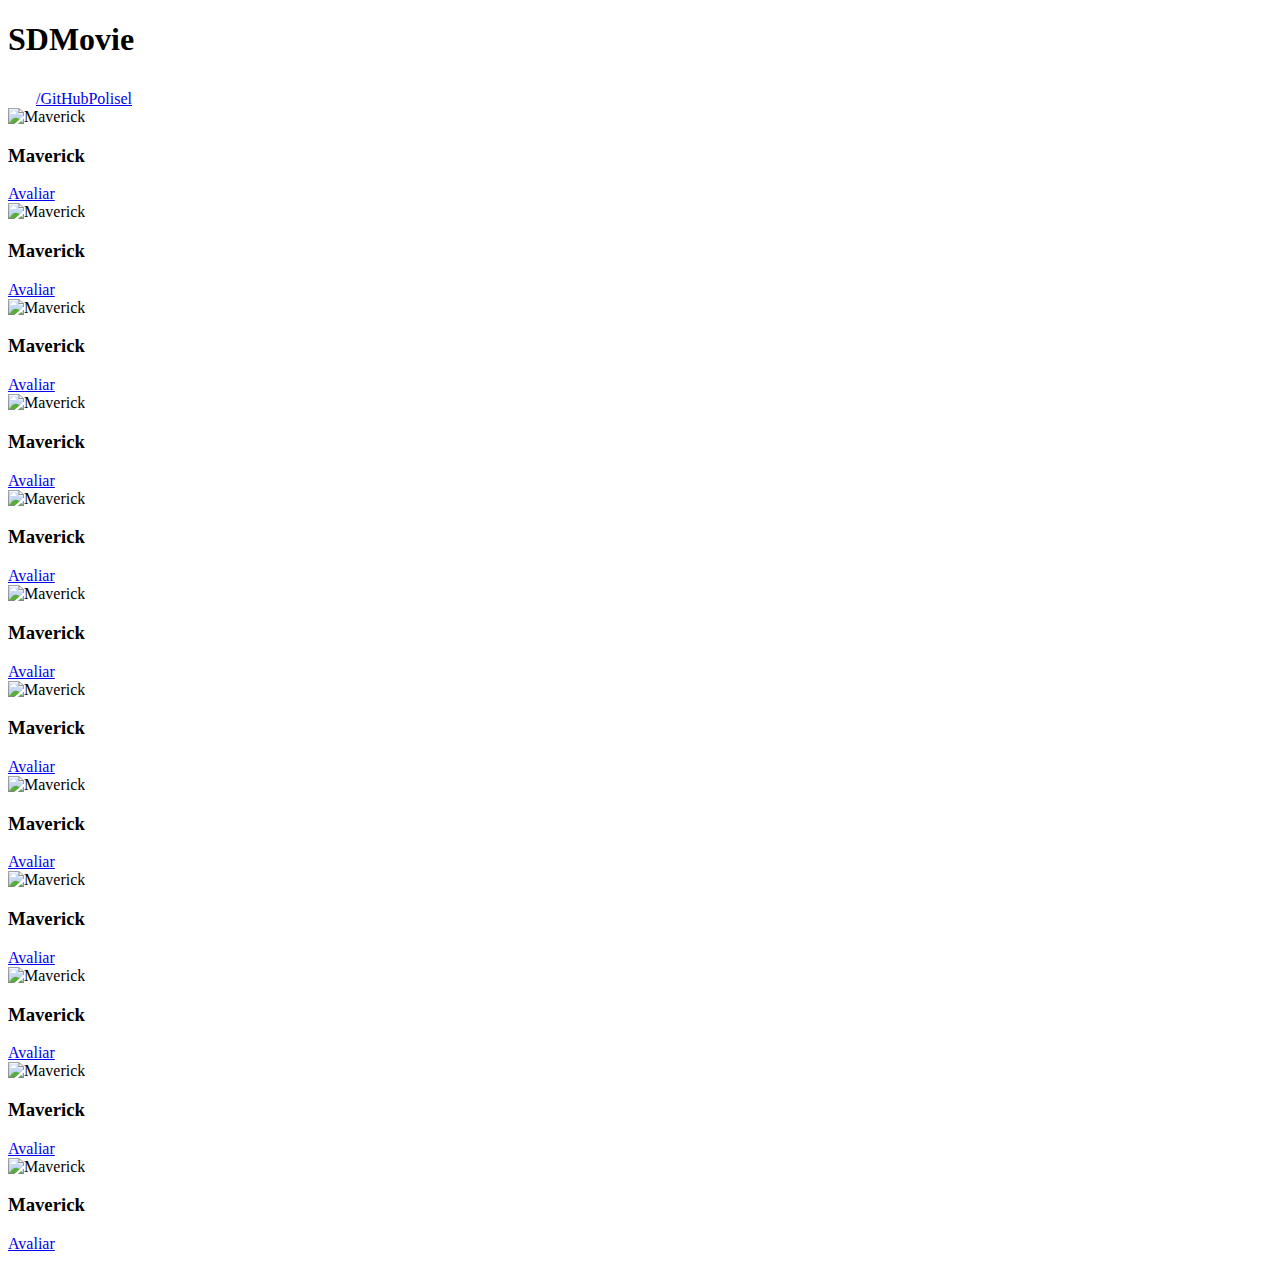
==== index.html @ a032aba0 "Formulário pt1" ====
<!DOCTYPE html>
<html lang="en">

<head>
    <meta charset="UTF-8">
    <meta http-equiv="X-UA-Compatible" content="IE=edge">
    <meta name="viewport" content="width=device-width, initial-scale=1.0">
    <title>DSMovie</title>

    <link href="https://cdn.jsdelivr.net/npm/bootstrap@5.1.3/dist/css/bootstrap.min.css" rel="stylesheet"
        integrity="sha384-1BmE4kWBq78iYhFldvKuhfTAU6auU8tT94WrHftjDbrCEXSU1oBoqyl2QvZ6jIW3" crossorigin="anonymous">

    <link rel="stylesheet" href="css/styles.css">

</head>

<body>
    <header>
        <nav class="container">
            <h1>SDMovie</h1>
            <div class="dsmovie-contact-container">
                <img src="img/github.svg" alt="GitHub">
                <a href="https://github.com/Polisel">/GitHubPolisel</a>
            </div>
        </nav>
    </header>

    <main>
        <section id="dsmovie-card-list" class="container">

            <!--row coloca os cards em formato de colunas. O bootstrap entende que cada linha tem 12 espaços, 
            então, o comando col-4 está falando que cada elemento dessa classe "dsmovie-card" ocupará 4 desses espaços. mb-3 é de margin-botton 3 deve ser o tamanho --> 
<div class="row">
    <div class="col-sm-6 col-lg-4 col-xl-3 mb-3">
            <div class="dsmovie-card">
            <img src="https://www.themoviedb.org/t/p/original/ctzKCslTsMRsOJNvAm1Mw8ytiHY.jpg" alt="Maverick">
            <div class="dsmovie-card-description">
                <h3>Maverick</h3>
                <a class="dsmovie-btn" href="form.html">Avaliar</a>
            </div>
        </div>
    </div>

    <div class="col-sm-6 col-lg-4 col-xl-3 mb-3">
        <div class="dsmovie-card">
            <img src="https://www.themoviedb.org/t/p/original/ctzKCslTsMRsOJNvAm1Mw8ytiHY.jpg" alt="Maverick">
            <div class="dsmovie-card-description">
                <h3>Maverick</h3>
                <a class="dsmovie-btn" href="form.html">Avaliar</a>
            </div>
        </div>
    </div>

    <div class="col-sm-6 col-lg-4 col-xl-3 mb-3">
        <div class="dsmovie-card">
            <img src="https://www.themoviedb.org/t/p/original/ctzKCslTsMRsOJNvAm1Mw8ytiHY.jpg" alt="Maverick">
            <div class="dsmovie-card-description">
                <h3>Maverick</h3>
                <a class="dsmovie-btn" href="form.html">Avaliar</a>
            </div>
        </div>
    </div>

    <div class="col-sm-6 col-lg-4 col-xl-3 mb-3">
        <div class="dsmovie-card">
            <img src="https://www.themoviedb.org/t/p/original/ctzKCslTsMRsOJNvAm1Mw8ytiHY.jpg" alt="Maverick">
            <div class="dsmovie-card-description">
                <h3>Maverick</h3>
                <a class="dsmovie-btn" href="form.html">Avaliar</a>
            </div>
        </div>
    </div>

    <div class="col-sm-6 col-lg-4 col-xl-3 mb-3">
        <div class="dsmovie-card">
            <img src="https://www.themoviedb.org/t/p/original/ctzKCslTsMRsOJNvAm1Mw8ytiHY.jpg" alt="Maverick">
            <div class="dsmovie-card-description">
                <h3>Maverick</h3>
                <a class="dsmovie-btn" href="form.html">Avaliar</a>
            </div>
        </div>
    </div>

    <div class="col-sm-6 col-lg-4 col-xl-3 mb-3">
        <div class="dsmovie-card">
            <img src="https://www.themoviedb.org/t/p/original/ctzKCslTsMRsOJNvAm1Mw8ytiHY.jpg" alt="Maverick">
            <div class="dsmovie-card-description">
                <h3>Maverick</h3>
                <a class="dsmovie-btn" href="form.html">Avaliar</a>
            </div>
        </div>
    </div>
    
    <div class="col-sm-6 col-lg-4 col-xl-3 mb-3">
        <div class="dsmovie-card">
            <img src="https://www.themoviedb.org/t/p/original/ctzKCslTsMRsOJNvAm1Mw8ytiHY.jpg" alt="Maverick">
            <div class="dsmovie-card-description">
                <h3>Maverick</h3>
                <a class="dsmovie-btn" href="form.html">Avaliar</a>
            </div>
        </div>
    </div>
    
    <div class="col-sm-6 col-lg-4 col-xl-3 mb-3">
        <div class="dsmovie-card">
            <img src="https://www.themoviedb.org/t/p/original/ctzKCslTsMRsOJNvAm1Mw8ytiHY.jpg" alt="Maverick">
            <div class="dsmovie-card-description">
                <h3>Maverick</h3>
                <a class="dsmovie-btn" href="form.html">Avaliar</a>
            </div>
        </div>
    </div>
    
    <div class="col-sm-6 col-lg-4 col-xl-3 mb-3">
        <div class="dsmovie-card">
            <img src="https://www.themoviedb.org/t/p/original/ctzKCslTsMRsOJNvAm1Mw8ytiHY.jpg" alt="Maverick">
            <div class="dsmovie-card-description">
                <h3>Maverick</h3>
                <a class="dsmovie-btn" href="form.html">Avaliar</a>
            </div>
        </div>
    </div>
    
    <div class="col-sm-6 col-lg-4 col-xl-3 mb-3">
        <div class="dsmovie-card">
            <img src="https://www.themoviedb.org/t/p/original/ctzKCslTsMRsOJNvAm1Mw8ytiHY.jpg" alt="Maverick">
            <div class="dsmovie-card-description">
                <h3>Maverick</h3>
                <a class="dsmovie-btn" href="form.html">Avaliar</a>
            </div>
        </div>
    </div>
    
    <div class="col-sm-6 col-lg-4 col-xl-3 mb-3">
        <div class="dsmovie-card">
            <img src="https://www.themoviedb.org/t/p/original/ctzKCslTsMRsOJNvAm1Mw8ytiHY.jpg" alt="Maverick">
            <div class="dsmovie-card-description">
                <h3>Maverick</h3>
                <a class="dsmovie-btn" href="form.html">Avaliar</a>
            </div>
        </div>
    </div>
    
    <div class="col-sm-6 col-lg-4 col-xl-3 mb-3">
        <div class="dsmovie-card">
            <img src="https://www.themoviedb.org/t/p/original/ctzKCslTsMRsOJNvAm1Mw8ytiHY.jpg" alt="Maverick">
            <div class="dsmovie-card-description">
                <h3>Maverick</h3>
                <a class="dsmovie-btn" href="form.html">Avaliar</a>
            </div>
        </div>
    </div>

</div>

            
        </section>

    </main>
</body>

</html>
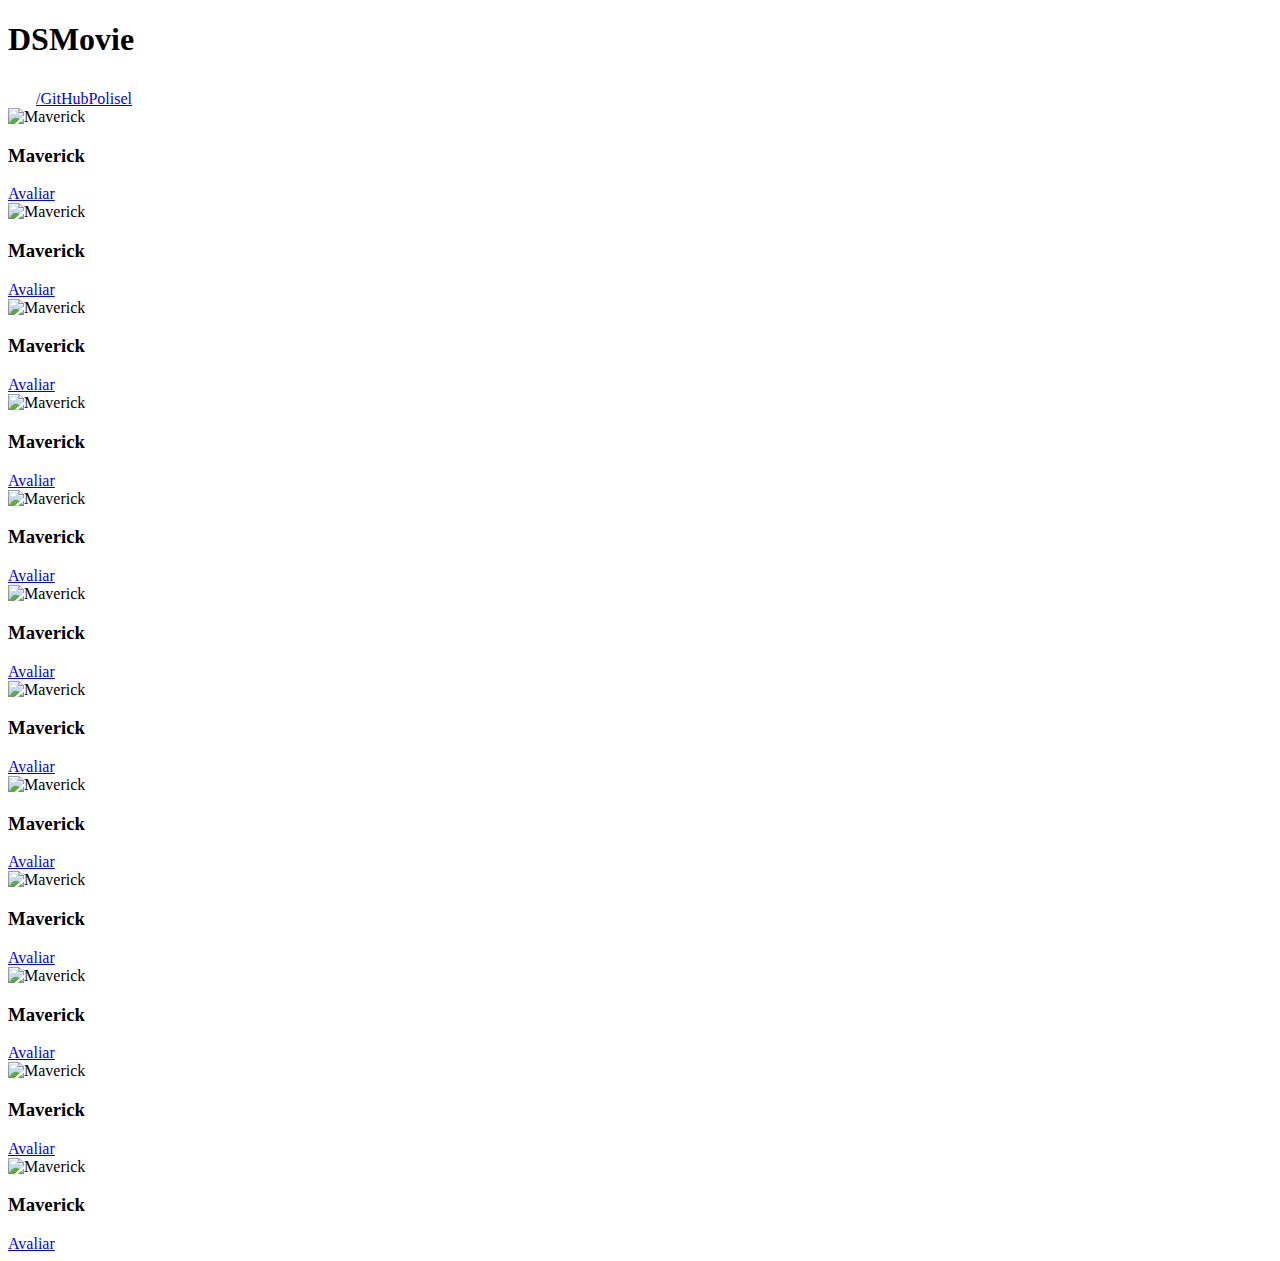
==== commit 3d4d22df: "Formulário pt2" ====
--- a/index.html
+++ b/index.html
@@ -17,7 +17,7 @@
 <body>
     <header>
         <nav class="container">
-            <h1>SDMovie</h1>
+            <h1>DSMovie</h1>
             <div class="dsmovie-contact-container">
                 <img src="img/github.svg" alt="GitHub">
                 <a href="https://github.com/Polisel">/GitHubPolisel</a>
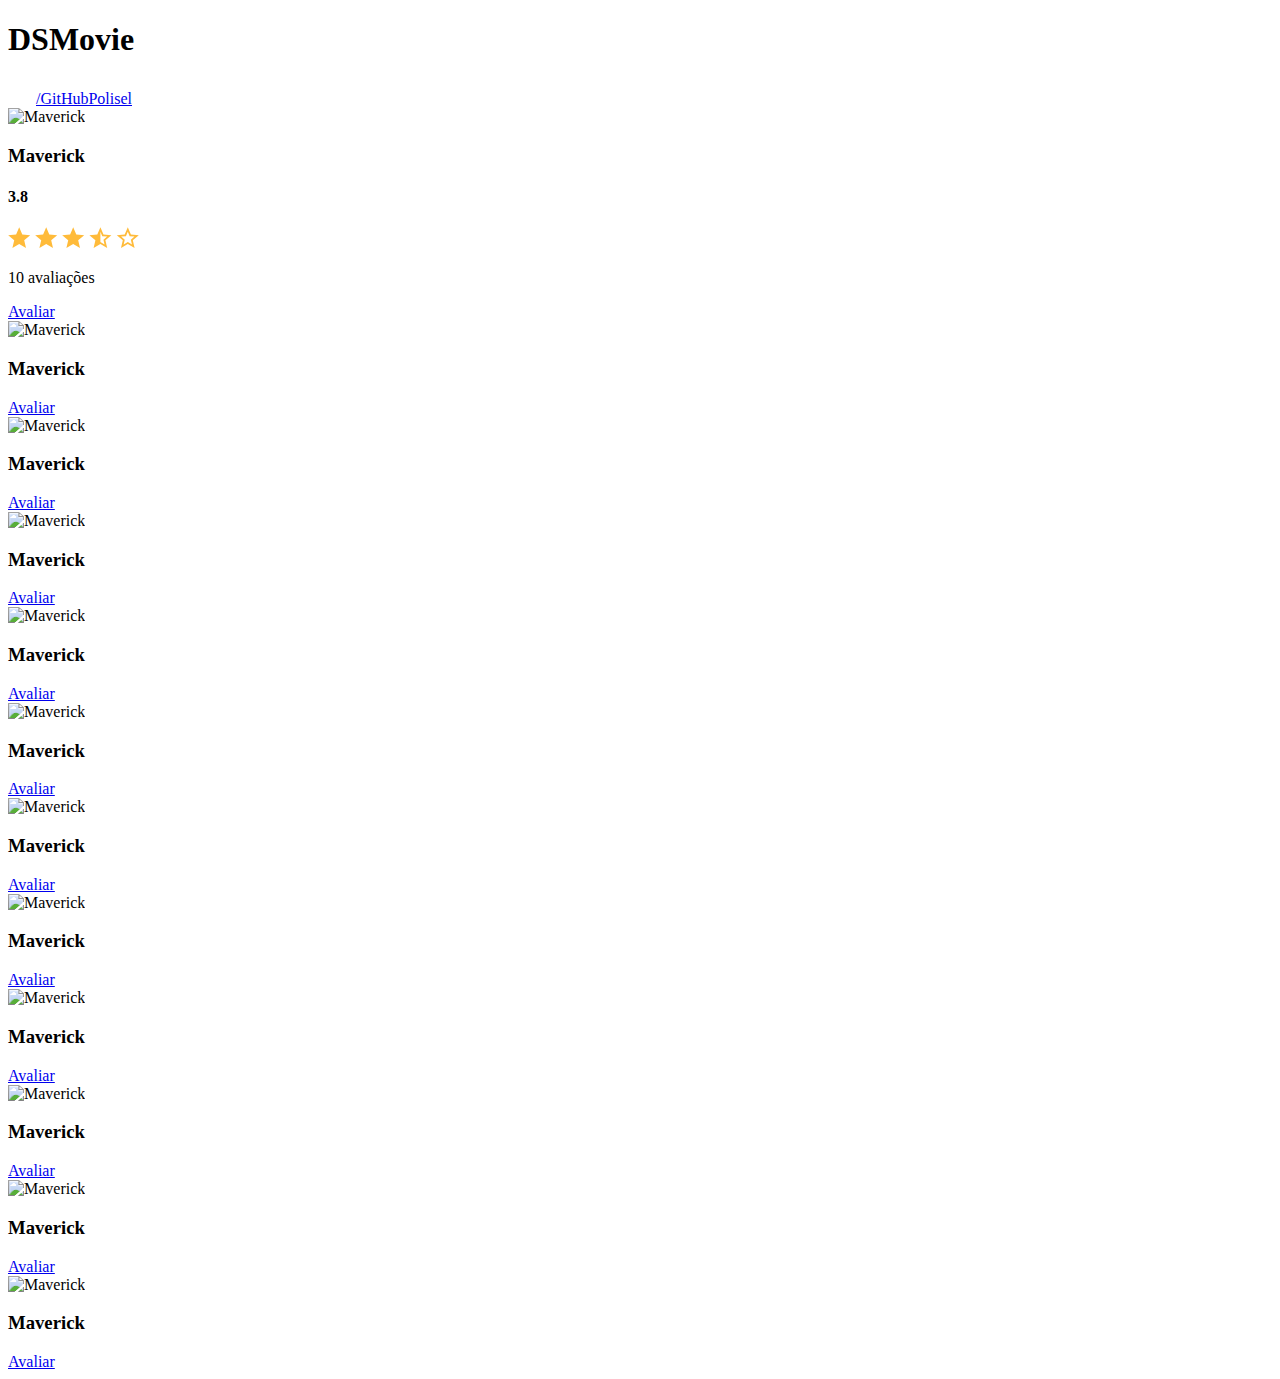
==== commit 0502f539: "Avaliação com estrelas" ====
--- a/index.html
+++ b/index.html
@@ -36,7 +36,19 @@
             <img src="https://www.themoviedb.org/t/p/original/ctzKCslTsMRsOJNvAm1Mw8ytiHY.jpg" alt="Maverick">
             <div class="dsmovie-card-description">
                 <h3>Maverick</h3>
-                <a class="dsmovie-btn" href="form.html">Avaliar</a>
+                <div class="dsmovie-card-description-bottom">
+                    <h4>3.8</h4>
+                    <div>
+                        <img src="img/star-full.svg" alt="Star">
+                        <img src="img/star-full.svg" alt="Star">
+                        <img src="img/star-full.svg" alt="Star">
+                        <img src="img/star-half.svg" alt="Star">
+                        <img src="img/star-empty.svg" alt="Star">
+                    </div>
+                    <p>10 avaliações</p>
+                    <a class="dsmovie-btn" href="form.html">Avaliar</a>
+                </div>
+                
             </div>
         </div>
     </div>
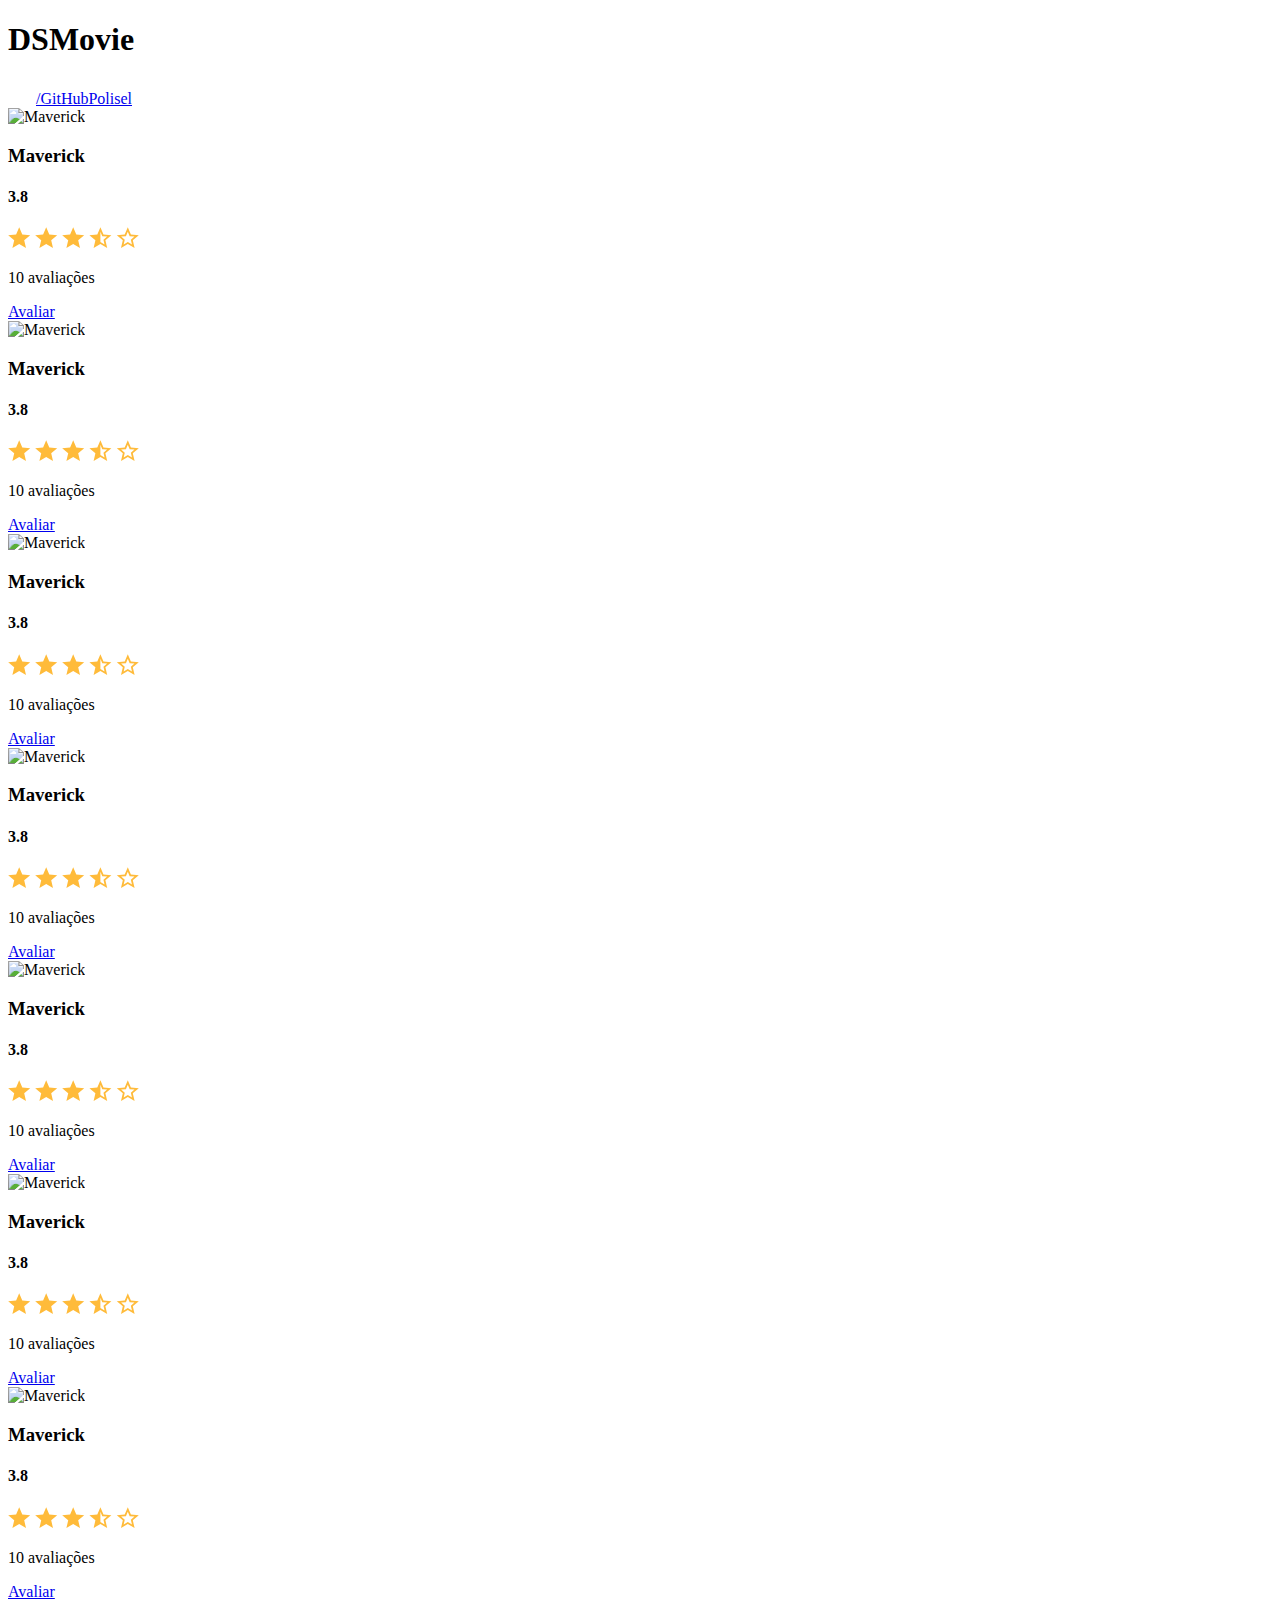
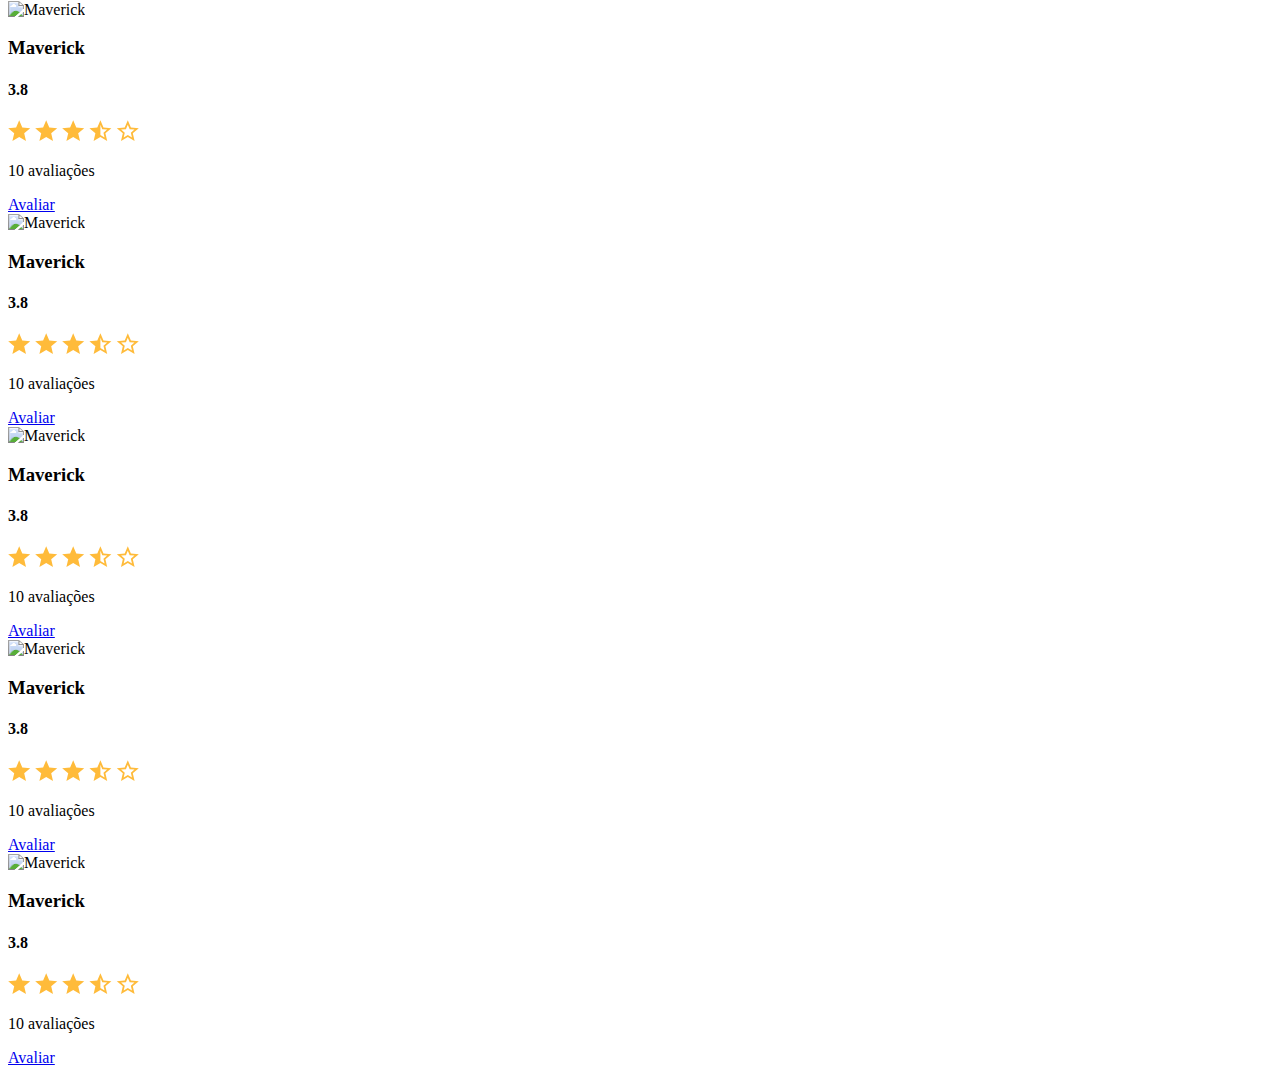
==== commit 458d9907: "Polimento da listagem" ====
--- a/index.html
+++ b/index.html
@@ -29,143 +29,291 @@
         <section id="dsmovie-card-list" class="container">
 
             <!--row coloca os cards em formato de colunas. O bootstrap entende que cada linha tem 12 espaços, 
-            então, o comando col-4 está falando que cada elemento dessa classe "dsmovie-card" ocupará 4 desses espaços. mb-3 é de margin-botton 3 deve ser o tamanho --> 
-<div class="row">
-    <div class="col-sm-6 col-lg-4 col-xl-3 mb-3">
-            <div class="dsmovie-card">
-            <img src="https://www.themoviedb.org/t/p/original/ctzKCslTsMRsOJNvAm1Mw8ytiHY.jpg" alt="Maverick">
-            <div class="dsmovie-card-description">
-                <h3>Maverick</h3>
-                <div class="dsmovie-card-description-bottom">
-                    <h4>3.8</h4>
-                    <div>
-                        <img src="img/star-full.svg" alt="Star">
-                        <img src="img/star-full.svg" alt="Star">
-                        <img src="img/star-full.svg" alt="Star">
-                        <img src="img/star-half.svg" alt="Star">
-                        <img src="img/star-empty.svg" alt="Star">
-                    </div>
-                    <p>10 avaliações</p>
-                    <a class="dsmovie-btn" href="form.html">Avaliar</a>
-                </div>
-                
+            então, o comando col-4 está falando que cada elemento dessa classe "dsmovie-card" ocupará 4 desses espaços. mb-3 é de margin-botton 3 deve ser o tamanho -->
+            <div class="row">
+                <div class="col-sm-6 col-lg-4 col-xl-3 mb-3">
+                    <div class="dsmovie-card">
+                        <img src="https://www.themoviedb.org/t/p/original/ctzKCslTsMRsOJNvAm1Mw8ytiHY.jpg"
+                            alt="Maverick">
+                        <div class="dsmovie-card-description">
+                            <h3>Maverick</h3>
+                            <div class="dsmovie-card-description-bottom">
+                                <h4>3.8</h4>
+                                <div>
+                                    <img src="img/star-full.svg" alt="Star">
+                                    <img src="img/star-full.svg" alt="Star">
+                                    <img src="img/star-full.svg" alt="Star">
+                                    <img src="img/star-half.svg" alt="Star">
+                                    <img src="img/star-empty.svg" alt="Star">
+                                </div>
+                                <p>10 avaliações</p>
+                                <a class="dsmovie-btn" href="form.html">Avaliar</a>
+                            </div>
+
+                        </div>
+                    </div>
+                </div>
+
+                <div class="col-sm-6 col-lg-4 col-xl-3 mb-3">
+                    <div class="dsmovie-card">
+                        <img src="https://www.themoviedb.org/t/p/original/ctzKCslTsMRsOJNvAm1Mw8ytiHY.jpg"
+                            alt="Maverick">
+                        <div class="dsmovie-card-description">
+                            <h3>Maverick</h3>
+                            <div class="dsmovie-card-description-bottom">
+                                <h4>3.8</h4>
+                                <div>
+                                    <img src="img/star-full.svg" alt="Star">
+                                    <img src="img/star-full.svg" alt="Star">
+                                    <img src="img/star-full.svg" alt="Star">
+                                    <img src="img/star-half.svg" alt="Star">
+                                    <img src="img/star-empty.svg" alt="Star">
+                                </div>
+                                <p>10 avaliações</p>
+                                <a class="dsmovie-btn" href="form.html">Avaliar</a>
+                            </div>
+
+                        </div>
+                    </div>
+                </div>
+
+                <div class="col-sm-6 col-lg-4 col-xl-3 mb-3">
+                    <div class="dsmovie-card">
+                        <img src="https://www.themoviedb.org/t/p/original/ctzKCslTsMRsOJNvAm1Mw8ytiHY.jpg"
+                            alt="Maverick">
+                        <div class="dsmovie-card-description">
+                            <h3>Maverick</h3>
+                            <div class="dsmovie-card-description-bottom">
+                                <h4>3.8</h4>
+                                <div>
+                                    <img src="img/star-full.svg" alt="Star">
+                                    <img src="img/star-full.svg" alt="Star">
+                                    <img src="img/star-full.svg" alt="Star">
+                                    <img src="img/star-half.svg" alt="Star">
+                                    <img src="img/star-empty.svg" alt="Star">
+                                </div>
+                                <p>10 avaliações</p>
+                                <a class="dsmovie-btn" href="form.html">Avaliar</a>
+                            </div>
+
+                        </div>
+                    </div>
+                </div>
+
+                <div class="col-sm-6 col-lg-4 col-xl-3 mb-3">
+                    <div class="dsmovie-card">
+                        <img src="https://www.themoviedb.org/t/p/original/ctzKCslTsMRsOJNvAm1Mw8ytiHY.jpg"
+                            alt="Maverick">
+                        <div class="dsmovie-card-description">
+                            <h3>Maverick</h3>
+                            <div class="dsmovie-card-description-bottom">
+                                <h4>3.8</h4>
+                                <div>
+                                    <img src="img/star-full.svg" alt="Star">
+                                    <img src="img/star-full.svg" alt="Star">
+                                    <img src="img/star-full.svg" alt="Star">
+                                    <img src="img/star-half.svg" alt="Star">
+                                    <img src="img/star-empty.svg" alt="Star">
+                                </div>
+                                <p>10 avaliações</p>
+                                <a class="dsmovie-btn" href="form.html">Avaliar</a>
+                            </div>
+
+                        </div>
+                    </div>
+                </div>
+
+                <div class="col-sm-6 col-lg-4 col-xl-3 mb-3">
+                    <div class="dsmovie-card">
+                        <img src="https://www.themoviedb.org/t/p/original/ctzKCslTsMRsOJNvAm1Mw8ytiHY.jpg"
+                            alt="Maverick">
+                        <div class="dsmovie-card-description">
+                            <h3>Maverick</h3>
+                            <div class="dsmovie-card-description-bottom">
+                                <h4>3.8</h4>
+                                <div>
+                                    <img src="img/star-full.svg" alt="Star">
+                                    <img src="img/star-full.svg" alt="Star">
+                                    <img src="img/star-full.svg" alt="Star">
+                                    <img src="img/star-half.svg" alt="Star">
+                                    <img src="img/star-empty.svg" alt="Star">
+                                </div>
+                                <p>10 avaliações</p>
+                                <a class="dsmovie-btn" href="form.html">Avaliar</a>
+                            </div>
+
+                        </div>
+                    </div>
+                </div>
+
+                <div class="col-sm-6 col-lg-4 col-xl-3 mb-3">
+                    <div class="dsmovie-card">
+                        <img src="https://www.themoviedb.org/t/p/original/ctzKCslTsMRsOJNvAm1Mw8ytiHY.jpg"
+                            alt="Maverick">
+                        <div class="dsmovie-card-description">
+                            <h3>Maverick</h3>
+                            <div class="dsmovie-card-description-bottom">
+                                <h4>3.8</h4>
+                                <div>
+                                    <img src="img/star-full.svg" alt="Star">
+                                    <img src="img/star-full.svg" alt="Star">
+                                    <img src="img/star-full.svg" alt="Star">
+                                    <img src="img/star-half.svg" alt="Star">
+                                    <img src="img/star-empty.svg" alt="Star">
+                                </div>
+                                <p>10 avaliações</p>
+                                <a class="dsmovie-btn" href="form.html">Avaliar</a>
+                            </div>
+
+                        </div>
+                    </div>
+                </div>
+
+                <div class="col-sm-6 col-lg-4 col-xl-3 mb-3">
+                    <div class="dsmovie-card">
+                        <img src="https://www.themoviedb.org/t/p/original/ctzKCslTsMRsOJNvAm1Mw8ytiHY.jpg"
+                            alt="Maverick">
+                        <div class="dsmovie-card-description">
+                            <h3>Maverick</h3>
+                            <div class="dsmovie-card-description-bottom">
+                                <h4>3.8</h4>
+                                <div>
+                                    <img src="img/star-full.svg" alt="Star">
+                                    <img src="img/star-full.svg" alt="Star">
+                                    <img src="img/star-full.svg" alt="Star">
+                                    <img src="img/star-half.svg" alt="Star">
+                                    <img src="img/star-empty.svg" alt="Star">
+                                </div>
+                                <p>10 avaliações</p>
+                                <a class="dsmovie-btn" href="form.html">Avaliar</a>
+                            </div>
+
+                        </div>
+                    </div>
+                </div>
+
+                <div class="col-sm-6 col-lg-4 col-xl-3 mb-3">
+                    <div class="dsmovie-card">
+                        <img src="https://www.themoviedb.org/t/p/original/ctzKCslTsMRsOJNvAm1Mw8ytiHY.jpg"
+                            alt="Maverick">
+                        <div class="dsmovie-card-description">
+                            <h3>Maverick</h3>
+                            <div class="dsmovie-card-description-bottom">
+                                <h4>3.8</h4>
+                                <div>
+                                    <img src="img/star-full.svg" alt="Star">
+                                    <img src="img/star-full.svg" alt="Star">
+                                    <img src="img/star-full.svg" alt="Star">
+                                    <img src="img/star-half.svg" alt="Star">
+                                    <img src="img/star-empty.svg" alt="Star">
+                                </div>
+                                <p>10 avaliações</p>
+                                <a class="dsmovie-btn" href="form.html">Avaliar</a>
+                            </div>
+
+                        </div>
+                    </div>
+                </div>
+
+                <div class="col-sm-6 col-lg-4 col-xl-3 mb-3">
+                    <div class="dsmovie-card">
+                        <img src="https://www.themoviedb.org/t/p/original/ctzKCslTsMRsOJNvAm1Mw8ytiHY.jpg"
+                            alt="Maverick">
+                        <div class="dsmovie-card-description">
+                            <h3>Maverick</h3>
+                            <div class="dsmovie-card-description-bottom">
+                                <h4>3.8</h4>
+                                <div>
+                                    <img src="img/star-full.svg" alt="Star">
+                                    <img src="img/star-full.svg" alt="Star">
+                                    <img src="img/star-full.svg" alt="Star">
+                                    <img src="img/star-half.svg" alt="Star">
+                                    <img src="img/star-empty.svg" alt="Star">
+                                </div>
+                                <p>10 avaliações</p>
+                                <a class="dsmovie-btn" href="form.html">Avaliar</a>
+                            </div>
+
+                        </div>
+                    </div>
+                </div>
+
+                <div class="col-sm-6 col-lg-4 col-xl-3 mb-3">
+                    <div class="dsmovie-card">
+                        <img src="https://www.themoviedb.org/t/p/original/ctzKCslTsMRsOJNvAm1Mw8ytiHY.jpg"
+                            alt="Maverick">
+                        <div class="dsmovie-card-description">
+                            <h3>Maverick</h3>
+                            <div class="dsmovie-card-description-bottom">
+                                <h4>3.8</h4>
+                                <div>
+                                    <img src="img/star-full.svg" alt="Star">
+                                    <img src="img/star-full.svg" alt="Star">
+                                    <img src="img/star-full.svg" alt="Star">
+                                    <img src="img/star-half.svg" alt="Star">
+                                    <img src="img/star-empty.svg" alt="Star">
+                                </div>
+                                <p>10 avaliações</p>
+                                <a class="dsmovie-btn" href="form.html">Avaliar</a>
+                            </div>
+
+                        </div>
+                    </div>
+                </div>
+
+                <div class="col-sm-6 col-lg-4 col-xl-3 mb-3">
+                    <div class="dsmovie-card">
+                        <img src="https://www.themoviedb.org/t/p/original/ctzKCslTsMRsOJNvAm1Mw8ytiHY.jpg"
+                            alt="Maverick">
+                        <div class="dsmovie-card-description">
+                            <h3>Maverick</h3>
+                            <div class="dsmovie-card-description-bottom">
+                                <h4>3.8</h4>
+                                <div>
+                                    <img src="img/star-full.svg" alt="Star">
+                                    <img src="img/star-full.svg" alt="Star">
+                                    <img src="img/star-full.svg" alt="Star">
+                                    <img src="img/star-half.svg" alt="Star">
+                                    <img src="img/star-empty.svg" alt="Star">
+                                </div>
+                                <p>10 avaliações</p>
+                                <a class="dsmovie-btn" href="form.html">Avaliar</a>
+                            </div>
+
+                        </div>
+                    </div>
+                </div>
+
+                <div class="col-sm-6 col-lg-4 col-xl-3 mb-3">
+                    <div class="dsmovie-card">
+                        <img src="https://www.themoviedb.org/t/p/original/ctzKCslTsMRsOJNvAm1Mw8ytiHY.jpg"
+                            alt="Maverick">
+                        <div class="dsmovie-card-description">
+                            <h3>Maverick</h3>
+                            <div class="dsmovie-card-description-bottom">
+                                <h4>3.8</h4>
+                                <div>
+                                    <img src="img/star-full.svg" alt="Star">
+                                    <img src="img/star-full.svg" alt="Star">
+                                    <img src="img/star-full.svg" alt="Star">
+                                    <img src="img/star-half.svg" alt="Star">
+                                    <img src="img/star-empty.svg" alt="Star">
+                                </div>
+                                <p>10 avaliações</p>
+                                <a class="dsmovie-btn" href="form.html">Avaliar</a>
+                            </div>
+
+                        </div>
+                    </div>
+                </div>
+
+
+
+
+
             </div>
-        </div>
-    </div>
-
-    <div class="col-sm-6 col-lg-4 col-xl-3 mb-3">
-        <div class="dsmovie-card">
-            <img src="https://www.themoviedb.org/t/p/original/ctzKCslTsMRsOJNvAm1Mw8ytiHY.jpg" alt="Maverick">
-            <div class="dsmovie-card-description">
-                <h3>Maverick</h3>
-                <a class="dsmovie-btn" href="form.html">Avaliar</a>
-            </div>
-        </div>
-    </div>
-
-    <div class="col-sm-6 col-lg-4 col-xl-3 mb-3">
-        <div class="dsmovie-card">
-            <img src="https://www.themoviedb.org/t/p/original/ctzKCslTsMRsOJNvAm1Mw8ytiHY.jpg" alt="Maverick">
-            <div class="dsmovie-card-description">
-                <h3>Maverick</h3>
-                <a class="dsmovie-btn" href="form.html">Avaliar</a>
-            </div>
-        </div>
-    </div>
-
-    <div class="col-sm-6 col-lg-4 col-xl-3 mb-3">
-        <div class="dsmovie-card">
-            <img src="https://www.themoviedb.org/t/p/original/ctzKCslTsMRsOJNvAm1Mw8ytiHY.jpg" alt="Maverick">
-            <div class="dsmovie-card-description">
-                <h3>Maverick</h3>
-                <a class="dsmovie-btn" href="form.html">Avaliar</a>
-            </div>
-        </div>
-    </div>
-
-    <div class="col-sm-6 col-lg-4 col-xl-3 mb-3">
-        <div class="dsmovie-card">
-            <img src="https://www.themoviedb.org/t/p/original/ctzKCslTsMRsOJNvAm1Mw8ytiHY.jpg" alt="Maverick">
-            <div class="dsmovie-card-description">
-                <h3>Maverick</h3>
-                <a class="dsmovie-btn" href="form.html">Avaliar</a>
-            </div>
-        </div>
-    </div>
-
-    <div class="col-sm-6 col-lg-4 col-xl-3 mb-3">
-        <div class="dsmovie-card">
-            <img src="https://www.themoviedb.org/t/p/original/ctzKCslTsMRsOJNvAm1Mw8ytiHY.jpg" alt="Maverick">
-            <div class="dsmovie-card-description">
-                <h3>Maverick</h3>
-                <a class="dsmovie-btn" href="form.html">Avaliar</a>
-            </div>
-        </div>
-    </div>
-    
-    <div class="col-sm-6 col-lg-4 col-xl-3 mb-3">
-        <div class="dsmovie-card">
-            <img src="https://www.themoviedb.org/t/p/original/ctzKCslTsMRsOJNvAm1Mw8ytiHY.jpg" alt="Maverick">
-            <div class="dsmovie-card-description">
-                <h3>Maverick</h3>
-                <a class="dsmovie-btn" href="form.html">Avaliar</a>
-            </div>
-        </div>
-    </div>
-    
-    <div class="col-sm-6 col-lg-4 col-xl-3 mb-3">
-        <div class="dsmovie-card">
-            <img src="https://www.themoviedb.org/t/p/original/ctzKCslTsMRsOJNvAm1Mw8ytiHY.jpg" alt="Maverick">
-            <div class="dsmovie-card-description">
-                <h3>Maverick</h3>
-                <a class="dsmovie-btn" href="form.html">Avaliar</a>
-            </div>
-        </div>
-    </div>
-    
-    <div class="col-sm-6 col-lg-4 col-xl-3 mb-3">
-        <div class="dsmovie-card">
-            <img src="https://www.themoviedb.org/t/p/original/ctzKCslTsMRsOJNvAm1Mw8ytiHY.jpg" alt="Maverick">
-            <div class="dsmovie-card-description">
-                <h3>Maverick</h3>
-                <a class="dsmovie-btn" href="form.html">Avaliar</a>
-            </div>
-        </div>
-    </div>
-    
-    <div class="col-sm-6 col-lg-4 col-xl-3 mb-3">
-        <div class="dsmovie-card">
-            <img src="https://www.themoviedb.org/t/p/original/ctzKCslTsMRsOJNvAm1Mw8ytiHY.jpg" alt="Maverick">
-            <div class="dsmovie-card-description">
-                <h3>Maverick</h3>
-                <a class="dsmovie-btn" href="form.html">Avaliar</a>
-            </div>
-        </div>
-    </div>
-    
-    <div class="col-sm-6 col-lg-4 col-xl-3 mb-3">
-        <div class="dsmovie-card">
-            <img src="https://www.themoviedb.org/t/p/original/ctzKCslTsMRsOJNvAm1Mw8ytiHY.jpg" alt="Maverick">
-            <div class="dsmovie-card-description">
-                <h3>Maverick</h3>
-                <a class="dsmovie-btn" href="form.html">Avaliar</a>
-            </div>
-        </div>
-    </div>
-    
-    <div class="col-sm-6 col-lg-4 col-xl-3 mb-3">
-        <div class="dsmovie-card">
-            <img src="https://www.themoviedb.org/t/p/original/ctzKCslTsMRsOJNvAm1Mw8ytiHY.jpg" alt="Maverick">
-            <div class="dsmovie-card-description">
-                <h3>Maverick</h3>
-                <a class="dsmovie-btn" href="form.html">Avaliar</a>
-            </div>
-        </div>
-    </div>
-
-</div>
-
-            
+
+
         </section>
 
     </main>
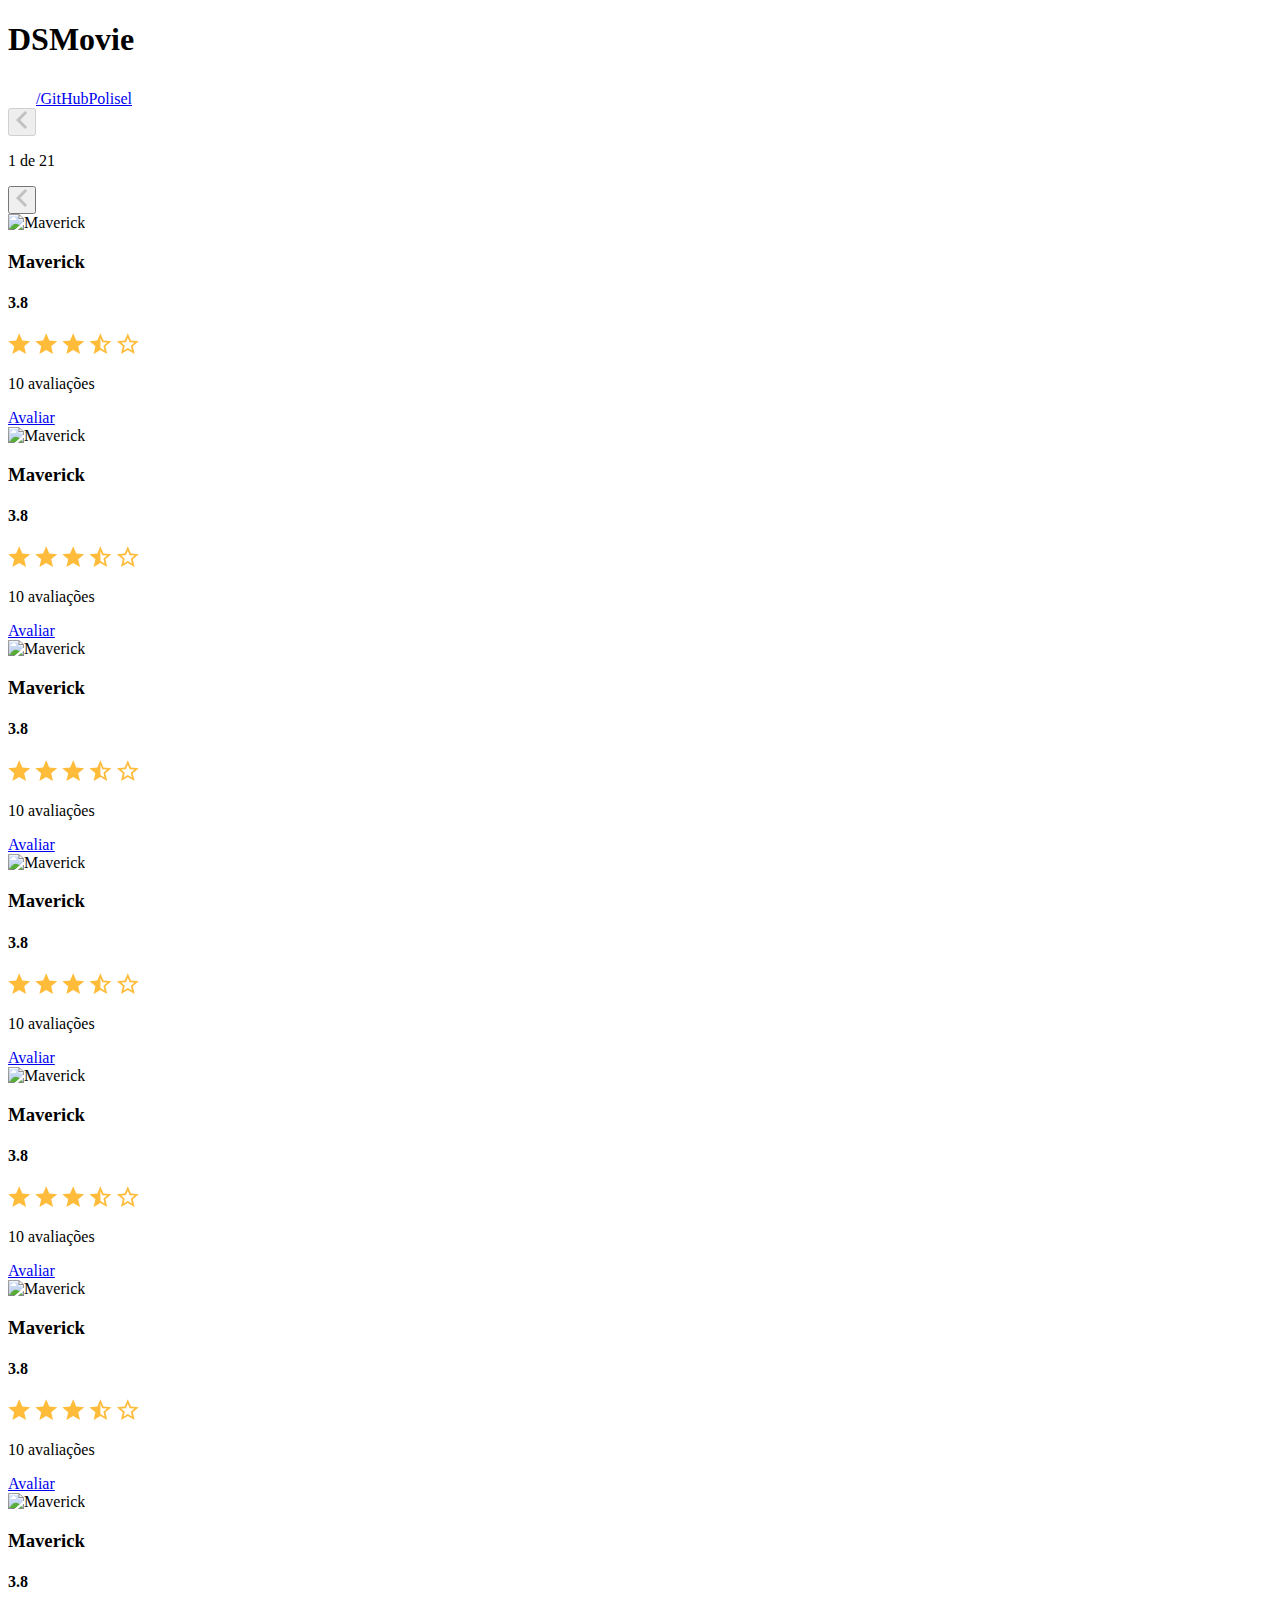
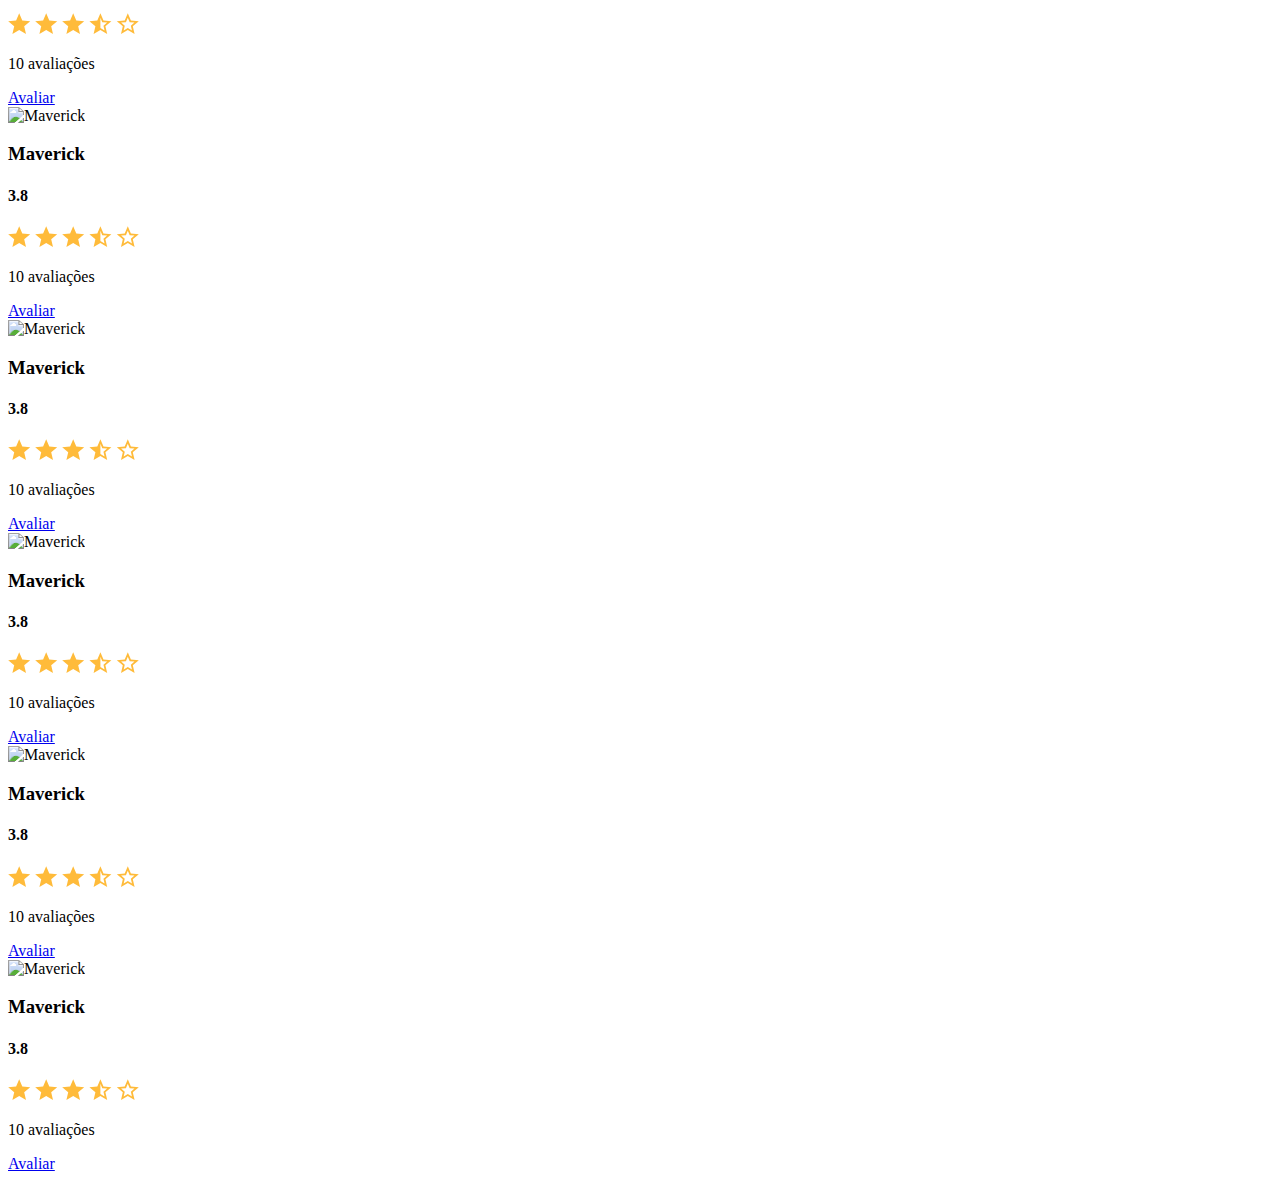
==== commit 8e7b895e: "Componente de paginação" ====
--- a/index.html
+++ b/index.html
@@ -28,6 +28,21 @@
     <main>
         <section id="dsmovie-card-list" class="container">
 
+            <div class="dsmovie-pagination-container">
+                <div class="dsmovie-pagination-box">
+                    <button disabled>
+                        <img src="img/arrow.svg" alt="voltar">
+                    </button>
+                    <p>1 de 21</p>
+                    <button>
+                        <img class="dsmovie-flip-horizontal" src="img/arrow.svg" alt="próxima">
+                    </button>
+
+                </div>
+
+
+            </div>
+
             <!--row coloca os cards em formato de colunas. O bootstrap entende que cada linha tem 12 espaços, 
             então, o comando col-4 está falando que cada elemento dessa classe "dsmovie-card" ocupará 4 desses espaços. mb-3 é de margin-botton 3 deve ser o tamanho -->
             <div class="row">
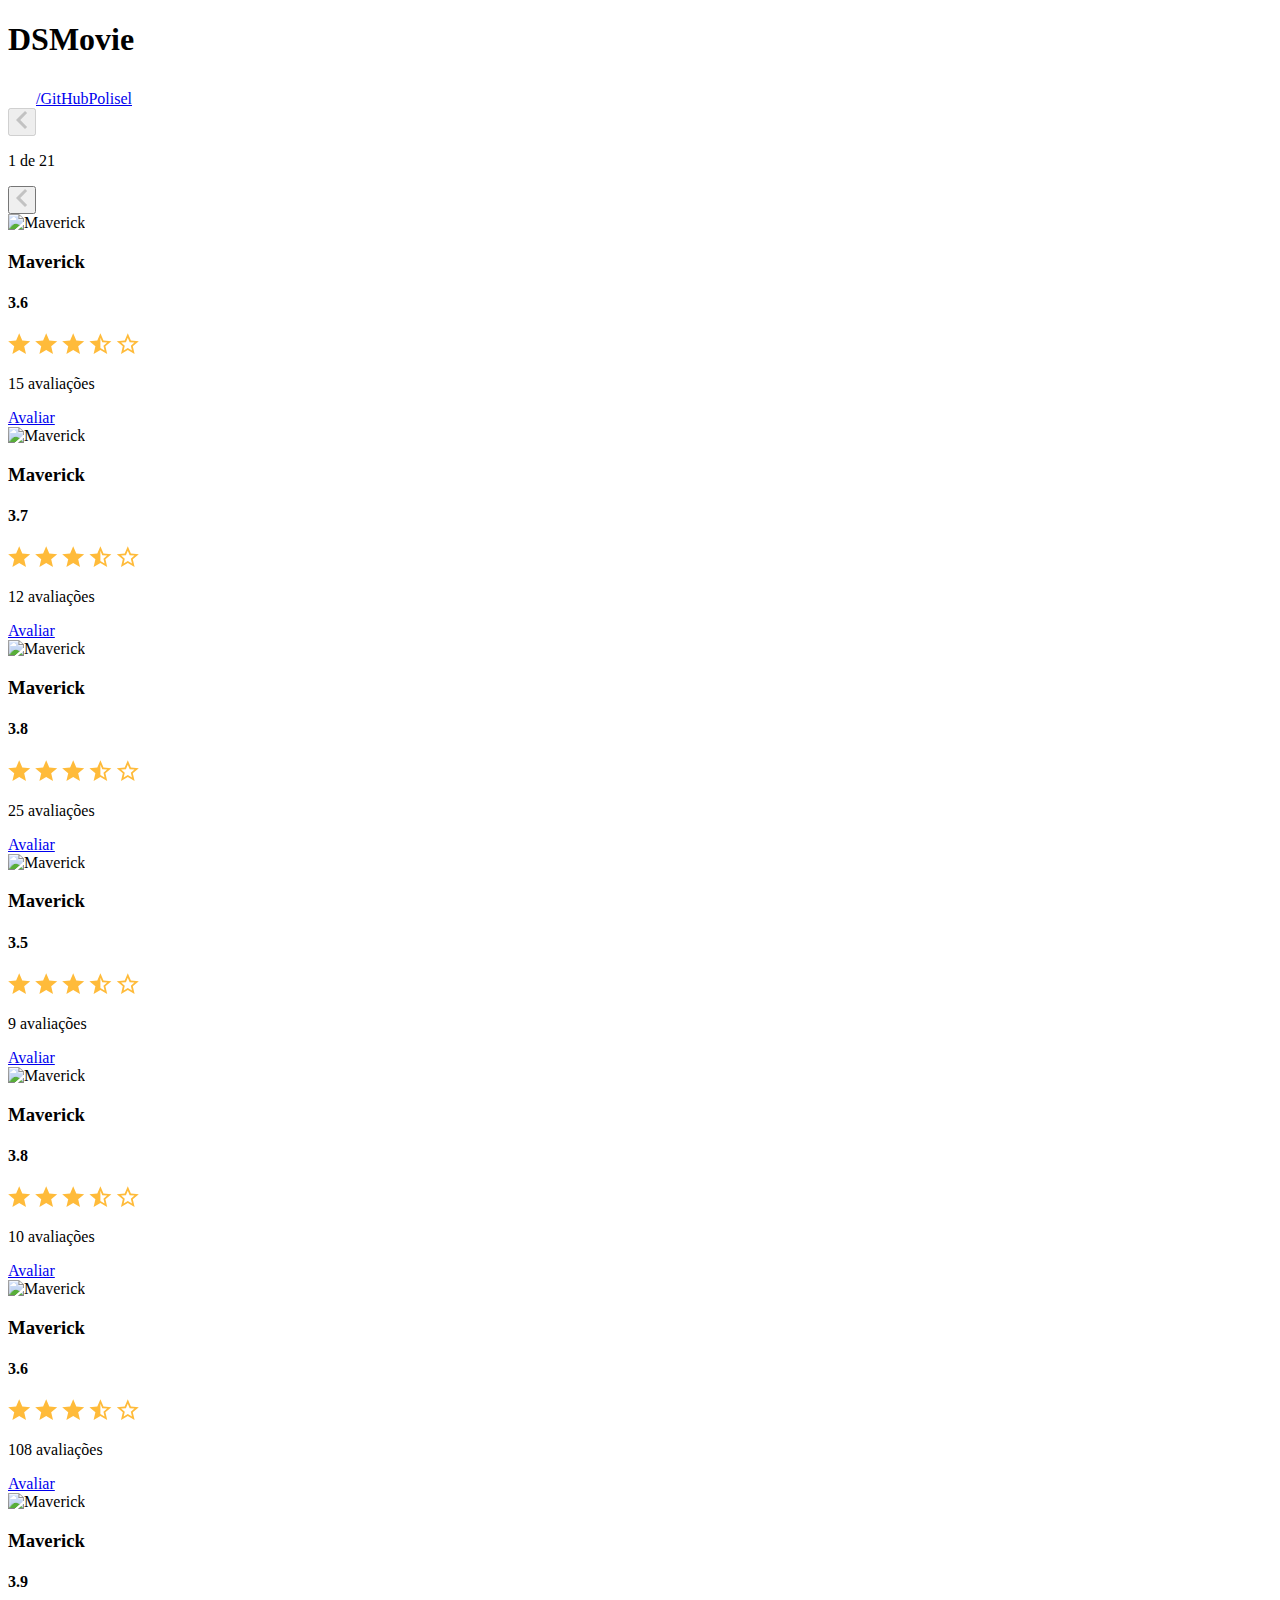
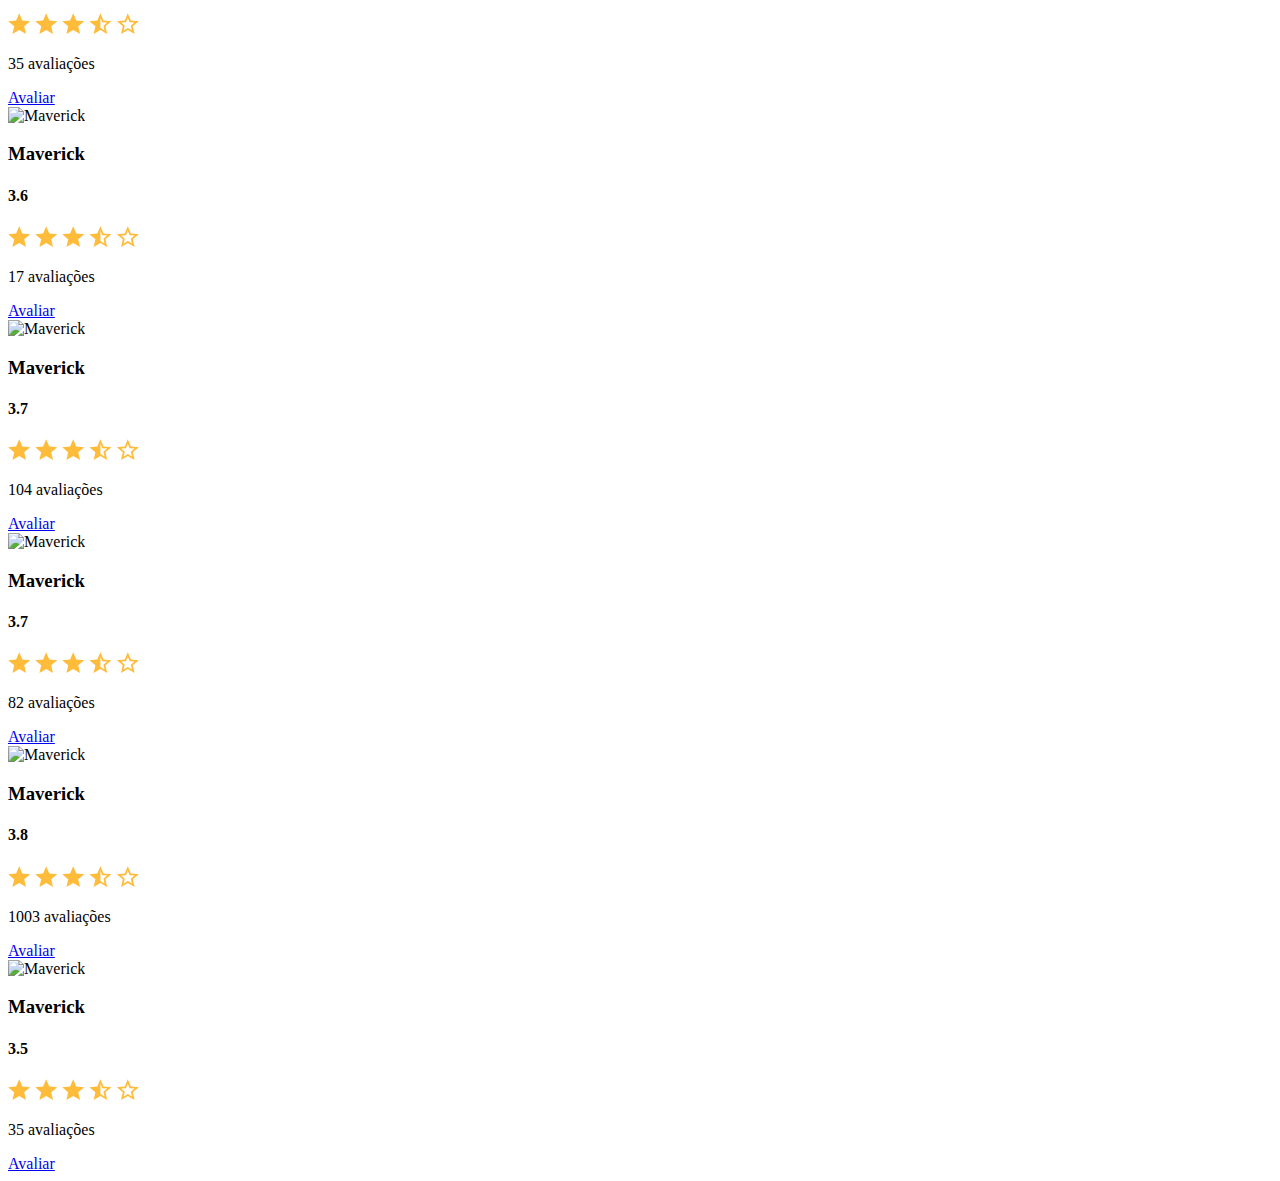
==== commit 3cce99e0: "Correções final curso 3" ====
--- a/index.html
+++ b/index.html
@@ -8,9 +8,9 @@
     <title>DSMovie</title>
 
     <link href="https://cdn.jsdelivr.net/npm/bootstrap@5.1.3/dist/css/bootstrap.min.css" rel="stylesheet"
-        integrity="sha384-1BmE4kWBq78iYhFldvKuhfTAU6auU8tT94WrHftjDbrCEXSU1oBoqyl2QvZ6jIW3" crossorigin="anonymous">
-
-    <link rel="stylesheet" href="css/styles.css">
+        integrity="sha384-1BmE4kWBq78iYhFldvKuhfTAU6auU8tT94WrHftjDbrCEXSU1oBoqyl2QvZ6jIW3" crossorigin="anonymous" />
+
+    <link rel="stylesheet" href="css/styles.css" />
 
 </head>
 
@@ -37,14 +37,9 @@
                     <button>
                         <img class="dsmovie-flip-horizontal" src="img/arrow.svg" alt="próxima">
                     </button>
-
-                </div>
-
-
+                </div>
             </div>
 
-            <!--row coloca os cards em formato de colunas. O bootstrap entende que cada linha tem 12 espaços, 
-            então, o comando col-4 está falando que cada elemento dessa classe "dsmovie-card" ocupará 4 desses espaços. mb-3 é de margin-botton 3 deve ser o tamanho -->
             <div class="row">
                 <div class="col-sm-6 col-lg-4 col-xl-3 mb-3">
                     <div class="dsmovie-card">
@@ -53,6 +48,50 @@
                         <div class="dsmovie-card-description">
                             <h3>Maverick</h3>
                             <div class="dsmovie-card-description-bottom">
+                                <h4>3.6</h4>
+                                <div>
+                                    <img src="img/star-full.svg" alt="Star">
+                                    <img src="img/star-full.svg" alt="Star">
+                                    <img src="img/star-full.svg" alt="Star">
+                                    <img src="img/star-half.svg" alt="Star">
+                                    <img src="img/star-empty.svg" alt="Star">
+                                </div>
+                                <p>15 avaliações</p>
+                                <a class="dsmovie-btn" href="form.html">Avaliar</a>
+                            </div>
+                        </div>
+                    </div>
+                </div>
+
+                <div class="col-sm-6 col-lg-4 col-xl-3 mb-3">
+                    <div class="dsmovie-card">
+                        <img src="https://www.themoviedb.org/t/p/original/ctzKCslTsMRsOJNvAm1Mw8ytiHY.jpg"
+                            alt="Maverick">
+                        <div class="dsmovie-card-description">
+                            <h3>Maverick</h3>
+                            <div class="dsmovie-card-description-bottom">
+                                <h4>3.7</h4>
+                                <div>
+                                    <img src="img/star-full.svg" alt="Star">
+                                    <img src="img/star-full.svg" alt="Star">
+                                    <img src="img/star-full.svg" alt="Star">
+                                    <img src="img/star-half.svg" alt="Star">
+                                    <img src="img/star-empty.svg" alt="Star">
+                                </div>
+                                <p>12 avaliações</p>
+                                <a class="dsmovie-btn" href="form.html">Avaliar</a>
+                            </div>
+                        </div>
+                    </div>
+                </div>
+
+                <div class="col-sm-6 col-lg-4 col-xl-3 mb-3">
+                    <div class="dsmovie-card">
+                        <img src="https://www.themoviedb.org/t/p/original/ctzKCslTsMRsOJNvAm1Mw8ytiHY.jpg"
+                            alt="Maverick">
+                        <div class="dsmovie-card-description">
+                            <h3>Maverick</h3>
+                            <div class="dsmovie-card-description-bottom">
                                 <h4>3.8</h4>
                                 <div>
                                     <img src="img/star-full.svg" alt="Star">
@@ -61,10 +100,163 @@
                                     <img src="img/star-half.svg" alt="Star">
                                     <img src="img/star-empty.svg" alt="Star">
                                 </div>
+                                <p>25 avaliações</p>
+                                <a class="dsmovie-btn" href="form.html">Avaliar</a>
+                            </div>
+                        </div>
+                    </div>
+                </div>
+
+                <div class="col-sm-6 col-lg-4 col-xl-3 mb-3">
+                    <div class="dsmovie-card">
+                        <img src="https://www.themoviedb.org/t/p/original/ctzKCslTsMRsOJNvAm1Mw8ytiHY.jpg"
+                            alt="Maverick">
+                        <div class="dsmovie-card-description">
+                            <h3>Maverick</h3>
+                            <div class="dsmovie-card-description-bottom">
+                                <h4>3.5</h4>
+                                <div>
+                                    <img src="img/star-full.svg" alt="Star">
+                                    <img src="img/star-full.svg" alt="Star">
+                                    <img src="img/star-full.svg" alt="Star">
+                                    <img src="img/star-half.svg" alt="Star">
+                                    <img src="img/star-empty.svg" alt="Star">
+                                </div>
+                                <p>9 avaliações</p>
+                                <a class="dsmovie-btn" href="form.html">Avaliar</a>
+                            </div>
+                        </div>
+                    </div>
+                </div>
+
+                <div class="col-sm-6 col-lg-4 col-xl-3 mb-3">
+                    <div class="dsmovie-card">
+                        <img src="https://www.themoviedb.org/t/p/original/ctzKCslTsMRsOJNvAm1Mw8ytiHY.jpg"
+                            alt="Maverick">
+                        <div class="dsmovie-card-description">
+                            <h3>Maverick</h3>
+                            <div class="dsmovie-card-description-bottom">
+                                <h4>3.8</h4>
+                                <div>
+                                    <img src="img/star-full.svg" alt="Star">
+                                    <img src="img/star-full.svg" alt="Star">
+                                    <img src="img/star-full.svg" alt="Star">
+                                    <img src="img/star-half.svg" alt="Star">
+                                    <img src="img/star-empty.svg" alt="Star">
+                                </div>
                                 <p>10 avaliações</p>
                                 <a class="dsmovie-btn" href="form.html">Avaliar</a>
                             </div>
-
+                        </div>
+                    </div>
+                </div>
+
+                <div class="col-sm-6 col-lg-4 col-xl-3 mb-3">
+                    <div class="dsmovie-card">
+                        <img src="https://www.themoviedb.org/t/p/original/ctzKCslTsMRsOJNvAm1Mw8ytiHY.jpg"
+                            alt="Maverick">
+                        <div class="dsmovie-card-description">
+                            <h3>Maverick</h3>
+                            <div class="dsmovie-card-description-bottom">
+                                <h4>3.6</h4>
+                                <div>
+                                    <img src="img/star-full.svg" alt="Star">
+                                    <img src="img/star-full.svg" alt="Star">
+                                    <img src="img/star-full.svg" alt="Star">
+                                    <img src="img/star-half.svg" alt="Star">
+                                    <img src="img/star-empty.svg" alt="Star">
+                                </div>
+                                <p>108 avaliações</p>
+                                <a class="dsmovie-btn" href="form.html">Avaliar</a>
+                            </div>
+                        </div>
+                    </div>
+                </div>
+
+                <div class="col-sm-6 col-lg-4 col-xl-3 mb-3">
+                    <div class="dsmovie-card">
+                        <img src="https://www.themoviedb.org/t/p/original/ctzKCslTsMRsOJNvAm1Mw8ytiHY.jpg"
+                            alt="Maverick">
+                        <div class="dsmovie-card-description">
+                            <h3>Maverick</h3>
+                            <div class="dsmovie-card-description-bottom">
+                                <h4>3.9</h4>
+                                <div>
+                                    <img src="img/star-full.svg" alt="Star">
+                                    <img src="img/star-full.svg" alt="Star">
+                                    <img src="img/star-full.svg" alt="Star">
+                                    <img src="img/star-half.svg" alt="Star">
+                                    <img src="img/star-empty.svg" alt="Star">
+                                </div>
+                                <p>35 avaliações</p>
+                                <a class="dsmovie-btn" href="form.html">Avaliar</a>
+                            </div>
+                        </div>
+                    </div>
+                </div>
+
+                <div class="col-sm-6 col-lg-4 col-xl-3 mb-3">
+                    <div class="dsmovie-card">
+                        <img src="https://www.themoviedb.org/t/p/original/ctzKCslTsMRsOJNvAm1Mw8ytiHY.jpg"
+                            alt="Maverick">
+                        <div class="dsmovie-card-description">
+                            <h3>Maverick</h3>
+                            <div class="dsmovie-card-description-bottom">
+                                <h4>3.6</h4>
+                                <div>
+                                    <img src="img/star-full.svg" alt="Star">
+                                    <img src="img/star-full.svg" alt="Star">
+                                    <img src="img/star-full.svg" alt="Star">
+                                    <img src="img/star-half.svg" alt="Star">
+                                    <img src="img/star-empty.svg" alt="Star">
+                                </div>
+                                <p>17 avaliações</p>
+                                <a class="dsmovie-btn" href="form.html">Avaliar</a>
+                            </div>
+                        </div>
+                    </div>
+                </div>
+
+                <div class="col-sm-6 col-lg-4 col-xl-3 mb-3">
+                    <div class="dsmovie-card">
+                        <img src="https://www.themoviedb.org/t/p/original/ctzKCslTsMRsOJNvAm1Mw8ytiHY.jpg"
+                            alt="Maverick">
+                        <div class="dsmovie-card-description">
+                            <h3>Maverick</h3>
+                            <div class="dsmovie-card-description-bottom">
+                                <h4>3.7</h4>
+                                <div>
+                                    <img src="img/star-full.svg" alt="Star">
+                                    <img src="img/star-full.svg" alt="Star">
+                                    <img src="img/star-full.svg" alt="Star">
+                                    <img src="img/star-half.svg" alt="Star">
+                                    <img src="img/star-empty.svg" alt="Star">
+                                </div>
+                                <p>104 avaliações</p>
+                                <a class="dsmovie-btn" href="form.html">Avaliar</a>
+                            </div>
+                        </div>
+                    </div>
+                </div>
+
+                <div class="col-sm-6 col-lg-4 col-xl-3 mb-3">
+                    <div class="dsmovie-card">
+                        <img src="https://www.themoviedb.org/t/p/original/ctzKCslTsMRsOJNvAm1Mw8ytiHY.jpg"
+                            alt="Maverick">
+                        <div class="dsmovie-card-description">
+                            <h3>Maverick</h3>
+                            <div class="dsmovie-card-description-bottom">
+                                <h4>3.7</h4>
+                                <div>
+                                    <img src="img/star-full.svg" alt="Star">
+                                    <img src="img/star-full.svg" alt="Star">
+                                    <img src="img/star-full.svg" alt="Star">
+                                    <img src="img/star-half.svg" alt="Star">
+                                    <img src="img/star-empty.svg" alt="Star">
+                                </div>
+                                <p>82 avaliações</p>
+                                <a class="dsmovie-btn" href="form.html">Avaliar</a>
+                            </div>
                         </div>
                     </div>
                 </div>
@@ -84,253 +276,36 @@
                                     <img src="img/star-half.svg" alt="Star">
                                     <img src="img/star-empty.svg" alt="Star">
                                 </div>
-                                <p>10 avaliações</p>
-                                <a class="dsmovie-btn" href="form.html">Avaliar</a>
-                            </div>
-
-                        </div>
-                    </div>
-                </div>
-
-                <div class="col-sm-6 col-lg-4 col-xl-3 mb-3">
-                    <div class="dsmovie-card">
-                        <img src="https://www.themoviedb.org/t/p/original/ctzKCslTsMRsOJNvAm1Mw8ytiHY.jpg"
-                            alt="Maverick">
-                        <div class="dsmovie-card-description">
-                            <h3>Maverick</h3>
-                            <div class="dsmovie-card-description-bottom">
-                                <h4>3.8</h4>
-                                <div>
-                                    <img src="img/star-full.svg" alt="Star">
-                                    <img src="img/star-full.svg" alt="Star">
-                                    <img src="img/star-full.svg" alt="Star">
-                                    <img src="img/star-half.svg" alt="Star">
-                                    <img src="img/star-empty.svg" alt="Star">
-                                </div>
-                                <p>10 avaliações</p>
-                                <a class="dsmovie-btn" href="form.html">Avaliar</a>
-                            </div>
-
-                        </div>
-                    </div>
-                </div>
-
-                <div class="col-sm-6 col-lg-4 col-xl-3 mb-3">
-                    <div class="dsmovie-card">
-                        <img src="https://www.themoviedb.org/t/p/original/ctzKCslTsMRsOJNvAm1Mw8ytiHY.jpg"
-                            alt="Maverick">
-                        <div class="dsmovie-card-description">
-                            <h3>Maverick</h3>
-                            <div class="dsmovie-card-description-bottom">
-                                <h4>3.8</h4>
-                                <div>
-                                    <img src="img/star-full.svg" alt="Star">
-                                    <img src="img/star-full.svg" alt="Star">
-                                    <img src="img/star-full.svg" alt="Star">
-                                    <img src="img/star-half.svg" alt="Star">
-                                    <img src="img/star-empty.svg" alt="Star">
-                                </div>
-                                <p>10 avaliações</p>
-                                <a class="dsmovie-btn" href="form.html">Avaliar</a>
-                            </div>
-
-                        </div>
-                    </div>
-                </div>
-
-                <div class="col-sm-6 col-lg-4 col-xl-3 mb-3">
-                    <div class="dsmovie-card">
-                        <img src="https://www.themoviedb.org/t/p/original/ctzKCslTsMRsOJNvAm1Mw8ytiHY.jpg"
-                            alt="Maverick">
-                        <div class="dsmovie-card-description">
-                            <h3>Maverick</h3>
-                            <div class="dsmovie-card-description-bottom">
-                                <h4>3.8</h4>
-                                <div>
-                                    <img src="img/star-full.svg" alt="Star">
-                                    <img src="img/star-full.svg" alt="Star">
-                                    <img src="img/star-full.svg" alt="Star">
-                                    <img src="img/star-half.svg" alt="Star">
-                                    <img src="img/star-empty.svg" alt="Star">
-                                </div>
-                                <p>10 avaliações</p>
-                                <a class="dsmovie-btn" href="form.html">Avaliar</a>
-                            </div>
-
-                        </div>
-                    </div>
-                </div>
-
-                <div class="col-sm-6 col-lg-4 col-xl-3 mb-3">
-                    <div class="dsmovie-card">
-                        <img src="https://www.themoviedb.org/t/p/original/ctzKCslTsMRsOJNvAm1Mw8ytiHY.jpg"
-                            alt="Maverick">
-                        <div class="dsmovie-card-description">
-                            <h3>Maverick</h3>
-                            <div class="dsmovie-card-description-bottom">
-                                <h4>3.8</h4>
-                                <div>
-                                    <img src="img/star-full.svg" alt="Star">
-                                    <img src="img/star-full.svg" alt="Star">
-                                    <img src="img/star-full.svg" alt="Star">
-                                    <img src="img/star-half.svg" alt="Star">
-                                    <img src="img/star-empty.svg" alt="Star">
-                                </div>
-                                <p>10 avaliações</p>
-                                <a class="dsmovie-btn" href="form.html">Avaliar</a>
-                            </div>
-
-                        </div>
-                    </div>
-                </div>
-
-                <div class="col-sm-6 col-lg-4 col-xl-3 mb-3">
-                    <div class="dsmovie-card">
-                        <img src="https://www.themoviedb.org/t/p/original/ctzKCslTsMRsOJNvAm1Mw8ytiHY.jpg"
-                            alt="Maverick">
-                        <div class="dsmovie-card-description">
-                            <h3>Maverick</h3>
-                            <div class="dsmovie-card-description-bottom">
-                                <h4>3.8</h4>
-                                <div>
-                                    <img src="img/star-full.svg" alt="Star">
-                                    <img src="img/star-full.svg" alt="Star">
-                                    <img src="img/star-full.svg" alt="Star">
-                                    <img src="img/star-half.svg" alt="Star">
-                                    <img src="img/star-empty.svg" alt="Star">
-                                </div>
-                                <p>10 avaliações</p>
-                                <a class="dsmovie-btn" href="form.html">Avaliar</a>
-                            </div>
-
-                        </div>
-                    </div>
-                </div>
-
-                <div class="col-sm-6 col-lg-4 col-xl-3 mb-3">
-                    <div class="dsmovie-card">
-                        <img src="https://www.themoviedb.org/t/p/original/ctzKCslTsMRsOJNvAm1Mw8ytiHY.jpg"
-                            alt="Maverick">
-                        <div class="dsmovie-card-description">
-                            <h3>Maverick</h3>
-                            <div class="dsmovie-card-description-bottom">
-                                <h4>3.8</h4>
-                                <div>
-                                    <img src="img/star-full.svg" alt="Star">
-                                    <img src="img/star-full.svg" alt="Star">
-                                    <img src="img/star-full.svg" alt="Star">
-                                    <img src="img/star-half.svg" alt="Star">
-                                    <img src="img/star-empty.svg" alt="Star">
-                                </div>
-                                <p>10 avaliações</p>
-                                <a class="dsmovie-btn" href="form.html">Avaliar</a>
-                            </div>
-
-                        </div>
-                    </div>
-                </div>
-
-                <div class="col-sm-6 col-lg-4 col-xl-3 mb-3">
-                    <div class="dsmovie-card">
-                        <img src="https://www.themoviedb.org/t/p/original/ctzKCslTsMRsOJNvAm1Mw8ytiHY.jpg"
-                            alt="Maverick">
-                        <div class="dsmovie-card-description">
-                            <h3>Maverick</h3>
-                            <div class="dsmovie-card-description-bottom">
-                                <h4>3.8</h4>
-                                <div>
-                                    <img src="img/star-full.svg" alt="Star">
-                                    <img src="img/star-full.svg" alt="Star">
-                                    <img src="img/star-full.svg" alt="Star">
-                                    <img src="img/star-half.svg" alt="Star">
-                                    <img src="img/star-empty.svg" alt="Star">
-                                </div>
-                                <p>10 avaliações</p>
-                                <a class="dsmovie-btn" href="form.html">Avaliar</a>
-                            </div>
-
-                        </div>
-                    </div>
-                </div>
-
-                <div class="col-sm-6 col-lg-4 col-xl-3 mb-3">
-                    <div class="dsmovie-card">
-                        <img src="https://www.themoviedb.org/t/p/original/ctzKCslTsMRsOJNvAm1Mw8ytiHY.jpg"
-                            alt="Maverick">
-                        <div class="dsmovie-card-description">
-                            <h3>Maverick</h3>
-                            <div class="dsmovie-card-description-bottom">
-                                <h4>3.8</h4>
-                                <div>
-                                    <img src="img/star-full.svg" alt="Star">
-                                    <img src="img/star-full.svg" alt="Star">
-                                    <img src="img/star-full.svg" alt="Star">
-                                    <img src="img/star-half.svg" alt="Star">
-                                    <img src="img/star-empty.svg" alt="Star">
-                                </div>
-                                <p>10 avaliações</p>
-                                <a class="dsmovie-btn" href="form.html">Avaliar</a>
-                            </div>
-
-                        </div>
-                    </div>
-                </div>
-
-                <div class="col-sm-6 col-lg-4 col-xl-3 mb-3">
-                    <div class="dsmovie-card">
-                        <img src="https://www.themoviedb.org/t/p/original/ctzKCslTsMRsOJNvAm1Mw8ytiHY.jpg"
-                            alt="Maverick">
-                        <div class="dsmovie-card-description">
-                            <h3>Maverick</h3>
-                            <div class="dsmovie-card-description-bottom">
-                                <h4>3.8</h4>
-                                <div>
-                                    <img src="img/star-full.svg" alt="Star">
-                                    <img src="img/star-full.svg" alt="Star">
-                                    <img src="img/star-full.svg" alt="Star">
-                                    <img src="img/star-half.svg" alt="Star">
-                                    <img src="img/star-empty.svg" alt="Star">
-                                </div>
-                                <p>10 avaliações</p>
-                                <a class="dsmovie-btn" href="form.html">Avaliar</a>
-                            </div>
-
-                        </div>
-                    </div>
-                </div>
-
-                <div class="col-sm-6 col-lg-4 col-xl-3 mb-3">
-                    <div class="dsmovie-card">
-                        <img src="https://www.themoviedb.org/t/p/original/ctzKCslTsMRsOJNvAm1Mw8ytiHY.jpg"
-                            alt="Maverick">
-                        <div class="dsmovie-card-description">
-                            <h3>Maverick</h3>
-                            <div class="dsmovie-card-description-bottom">
-                                <h4>3.8</h4>
-                                <div>
-                                    <img src="img/star-full.svg" alt="Star">
-                                    <img src="img/star-full.svg" alt="Star">
-                                    <img src="img/star-full.svg" alt="Star">
-                                    <img src="img/star-half.svg" alt="Star">
-                                    <img src="img/star-empty.svg" alt="Star">
-                                </div>
-                                <p>10 avaliações</p>
-                                <a class="dsmovie-btn" href="form.html">Avaliar</a>
-                            </div>
-
-                        </div>
-                    </div>
-                </div>
-
-
-
-
-
+                                <p>1003 avaliações</p>
+                                <a class="dsmovie-btn" href="form.html">Avaliar</a>
+                            </div>
+                        </div>
+                    </div>
+                </div>
+
+                <div class="col-sm-6 col-lg-4 col-xl-3 mb-3">
+                    <div class="dsmovie-card">
+                        <img src="https://www.themoviedb.org/t/p/original/ctzKCslTsMRsOJNvAm1Mw8ytiHY.jpg"
+                            alt="Maverick">
+                        <div class="dsmovie-card-description">
+                            <h3>Maverick</h3>
+                            <div class="dsmovie-card-description-bottom">
+                                <h4>3.5</h4>
+                                <div>
+                                    <img src="img/star-full.svg" alt="Star">
+                                    <img src="img/star-full.svg" alt="Star">
+                                    <img src="img/star-full.svg" alt="Star">
+                                    <img src="img/star-half.svg" alt="Star">
+                                    <img src="img/star-empty.svg" alt="Star">
+                                </div>
+                                <p>35 avaliações</p>
+                                <a class="dsmovie-btn" href="form.html">Avaliar</a>
+                            </div>
+                        </div>
+                    </div>
+                </div>
             </div>
-
-
         </section>
-
     </main>
 </body>
 
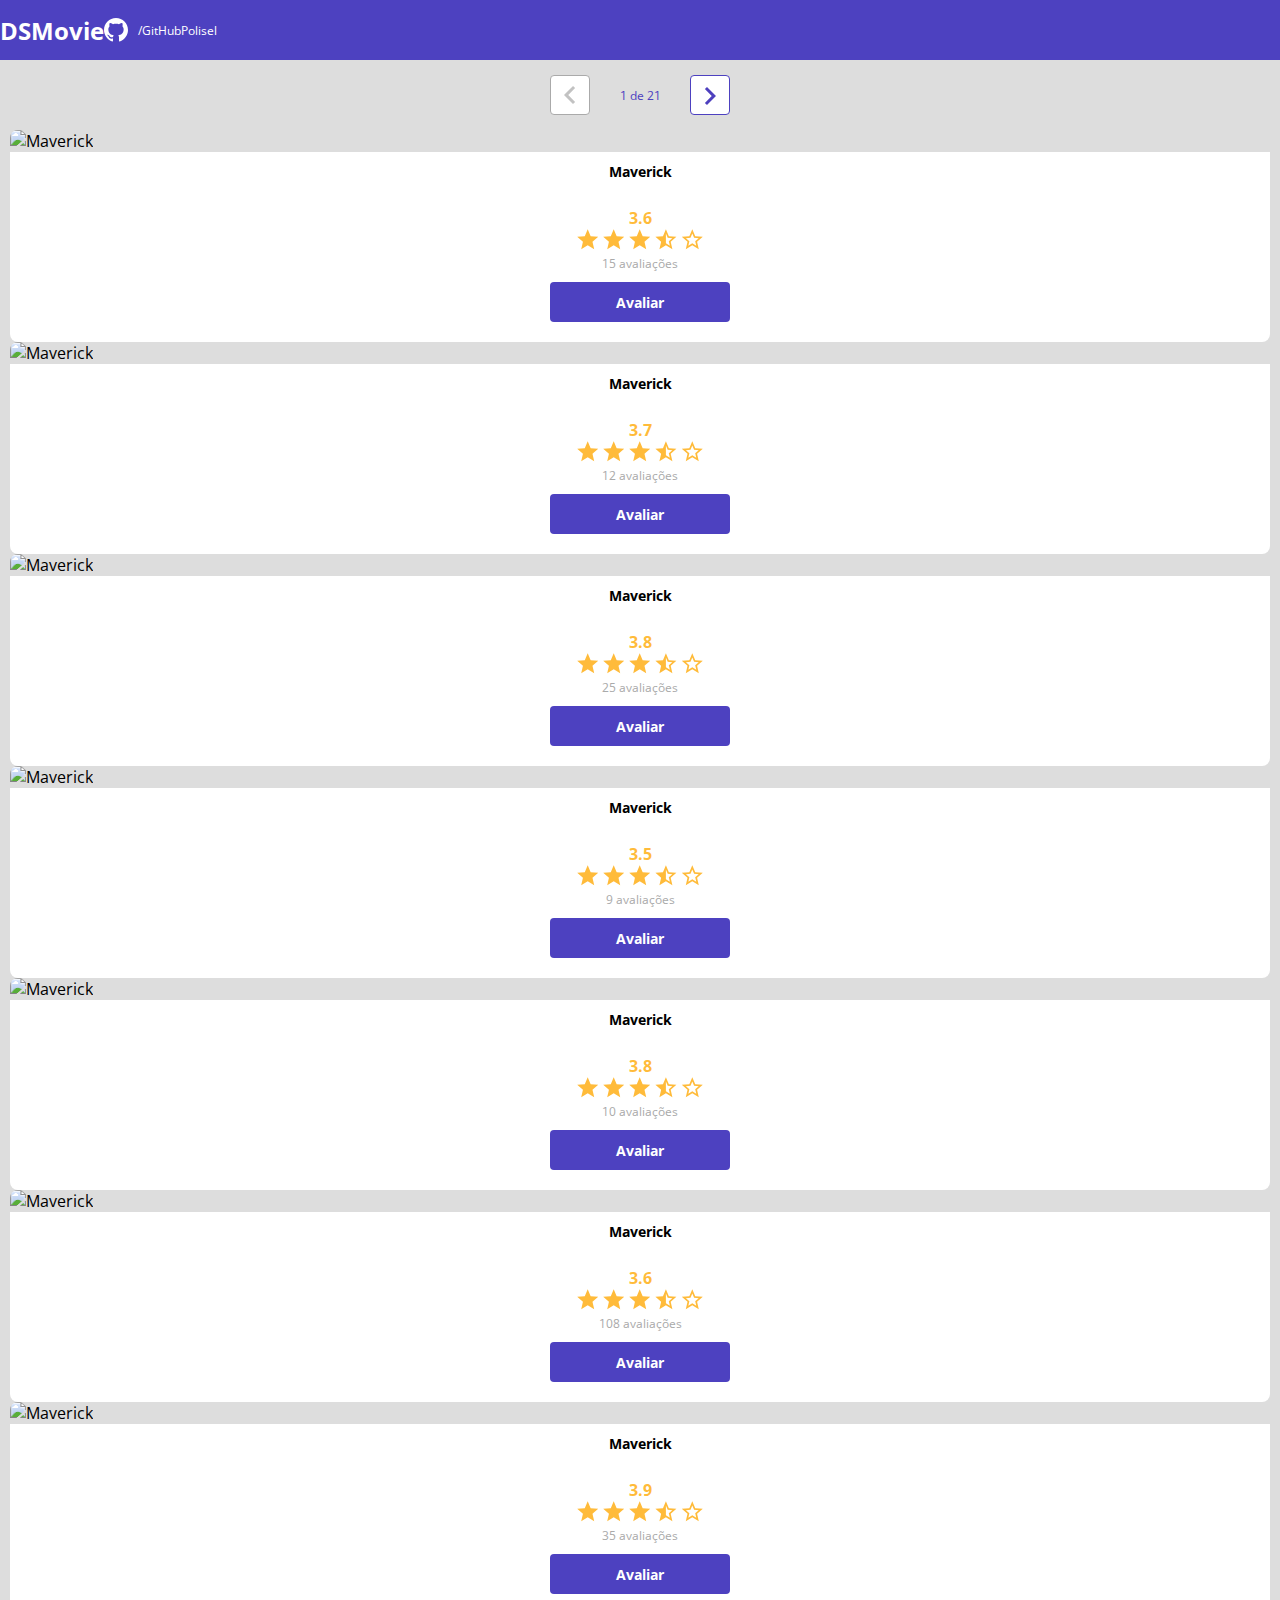
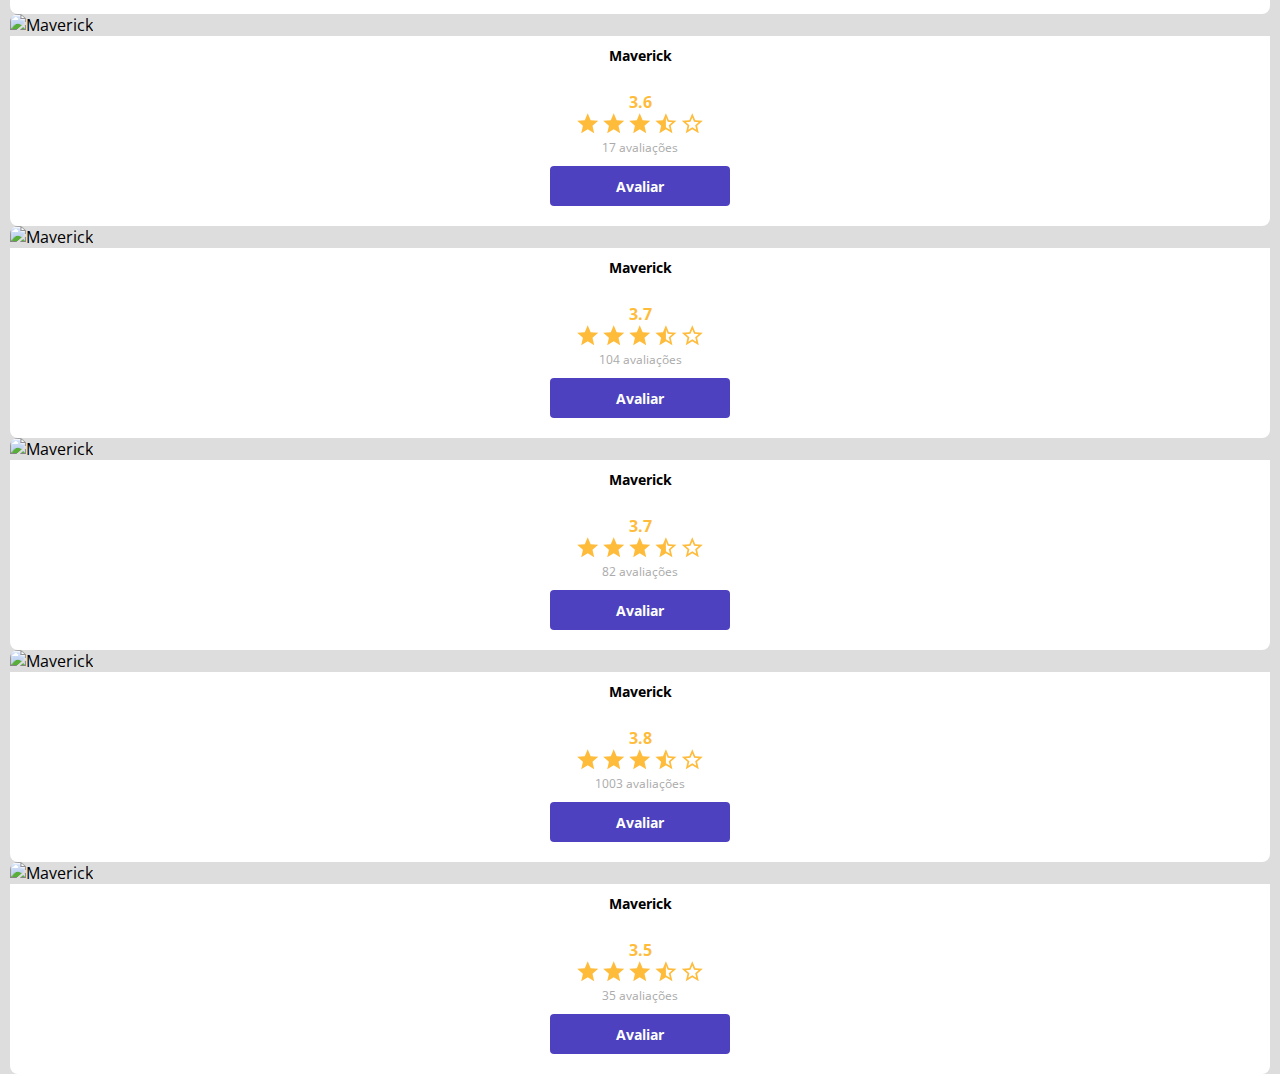
==== commit dfec96bf: "Correções final curso 4" ====
--- a/index.html
+++ b/index.html
@@ -10,7 +10,7 @@
     <link href="https://cdn.jsdelivr.net/npm/bootstrap@5.1.3/dist/css/bootstrap.min.css" rel="stylesheet"
         integrity="sha384-1BmE4kWBq78iYhFldvKuhfTAU6auU8tT94WrHftjDbrCEXSU1oBoqyl2QvZ6jIW3" crossorigin="anonymous" />
 
-    <link rel="stylesheet" href="css/styles.css" />
+    <link rel="stylesheet" href="CSS/Styles.css" />
 
 </head>
 
--- a/CSS/Styles.css
+++ b/CSS/Styles.css
@@ -0,0 +1,220 @@
+@import url('https://fonts.googleapis.com/css2?family=Open+Sans:wght@300;400;700&display=swap');
+
+:root {
+    --bg-gray: #ddd;
+    --text-gray: #4a4a4a;
+    --color-primary: #4D41C0;
+    --white: #fff;
+    --text-light-grey: #aaa;
+    --star-yellow: #FFBB3A;
+}
+
+* {
+    margin: 0;
+    box-sizing: border-box;
+    font-family: 'Open Sans', sans-serif;
+}
+
+h1, h2, h3, h4, h5, h6 {
+    margin: 0;
+}
+
+html, body {
+    background-color: var(--bg-gray);
+}
+
+header {
+    background-color: var(--color-primary);
+    color: var(--white);
+    height: 60px;
+    display: flex;
+    align-items: center;
+}
+
+nav {
+    display: flex;
+    align-items: center;
+    justify-content: space-between;
+}
+
+nav h1 {
+    font-size: 24px;
+    font-weight: 700;
+}
+
+nav a {
+    font-size: 12px;
+    font-weight: 400;
+}
+
+a, a:hover {
+    text-decoration: none;
+    color: unset;
+}
+
+.dsmovie-contact-container {
+    display: flex;
+    align-items: center;
+}
+
+.dsmovie-contact-container img {
+    margin-right: 10px;
+}
+
+#dsmovie-card-list {
+    padding: 0 10px;
+}
+
+.dsmovie-card {
+    width: 100%;
+}
+
+.dsmovie-card img {
+    width: 100%;
+    border-radius: 8px 8px 0 0;
+}
+
+.dsmovie-card-description {
+    padding: 10px 20px 20px 20px;
+    display: flex;
+    flex-direction: column;
+    align-items: center;
+    background-color: var(--white);
+    border-radius: 0 0 8px 8px;
+    height: 190px;
+    justify-content: space-between;
+}
+
+.dsmovie-card-description h3 {
+    margin-bottom: 10px;
+    font-size: 14px;
+    font-weight: 700;
+    text-align: center;
+}
+
+.dsmovie-card-description-bottom {
+    display: flex;
+    flex-direction: column;
+    align-items: center;
+}
+
+.dsmovie-card-description-bottom h4 {
+    font-size: 16px;
+    font-weight: 700;
+    color: var(--star-yellow);
+}
+
+.dsmovie-card-description-bottom p {
+    font-size: 12px;
+    font-weight: 400;
+    color: var(--text-light-grey);
+    margin-bottom: 10px;
+}
+
+.dsmovie-card-description-bottom img {
+    width: 22px;
+}
+
+.dsmovie-btn, .dsmovie-btn:hover {
+    width: 180px;
+    height: 40px;
+    background-color: var(--color-primary);
+    color: var(--white);
+    font-size: 14px;
+    font-weight: 700;
+    display: flex;
+    align-items: center;
+    justify-content: center;
+    border-radius: 4px;
+    border: 0;
+}
+
+.dsmovie-form-container {
+    padding: 40px 0;
+    max-width: 480px;
+}
+
+.dsmovie-form-description {
+    background-color: var(--white);
+    padding: 20px;
+    display: flex;
+    flex-direction: column;
+    align-items: center;
+    border-radius: 0 0 8px 8px;
+}
+
+.dsmovie-form {
+    width: 100%;
+}
+
+.dsmovie-form-description h3 {
+    font-size: 13px;
+    font-weight: 700;
+    margin-bottom: 20px;
+
+}
+
+.dsmovie-form-group {
+    margin-bottom: 20px;
+}
+
+.dsmovie-form-group label {
+    font-size: 12px;
+    color: var(--text-light-grey);
+}
+
+.dsmovie-form-btn-container {
+    height: 100px;
+    display: flex;
+    flex-direction: column;
+    align-items: center;
+    justify-content: space-between;
+}
+
+.dsmovie-pagination-container {
+    padding: 15px 0;
+    display: flex;
+    justify-content: center;
+}
+
+.dsmovie-pagination-box {
+    display: flex;
+    width: 180px;
+    justify-content: space-between;
+    align-items: center;
+}
+
+.dsmovie-pagination-box p {
+    margin: 0;
+    font-size: 12px;
+    color: var(--color-primary);
+    font-weight: 400;
+}
+
+.dsmovie-pagination-box button {
+    width: 40px;
+    height: 40px;
+    border: 1px solid var(--color-primary);
+    border-radius: 4px;
+    background-color: var(--white);
+    display: flex;
+    justify-content: center;
+    align-items: center;
+}
+
+.dsmovie-pagination-box button img {
+    filter: brightness(0) saturate(100%) invert(20%) sepia(52%) saturate(4094%) hue-rotate(241deg) brightness(90%) contrast(85%);
+}
+
+.dsmovie-pagination-box button:disabled {
+    border: 1px solid var(--text-light-grey);
+    background-color: var(--white);
+}
+
+.dsmovie-pagination-box button:disabled img {
+    filter: unset;
+}
+
+.dsmovie-flip-horizontal {
+    transform: rotate(180deg);
+}
